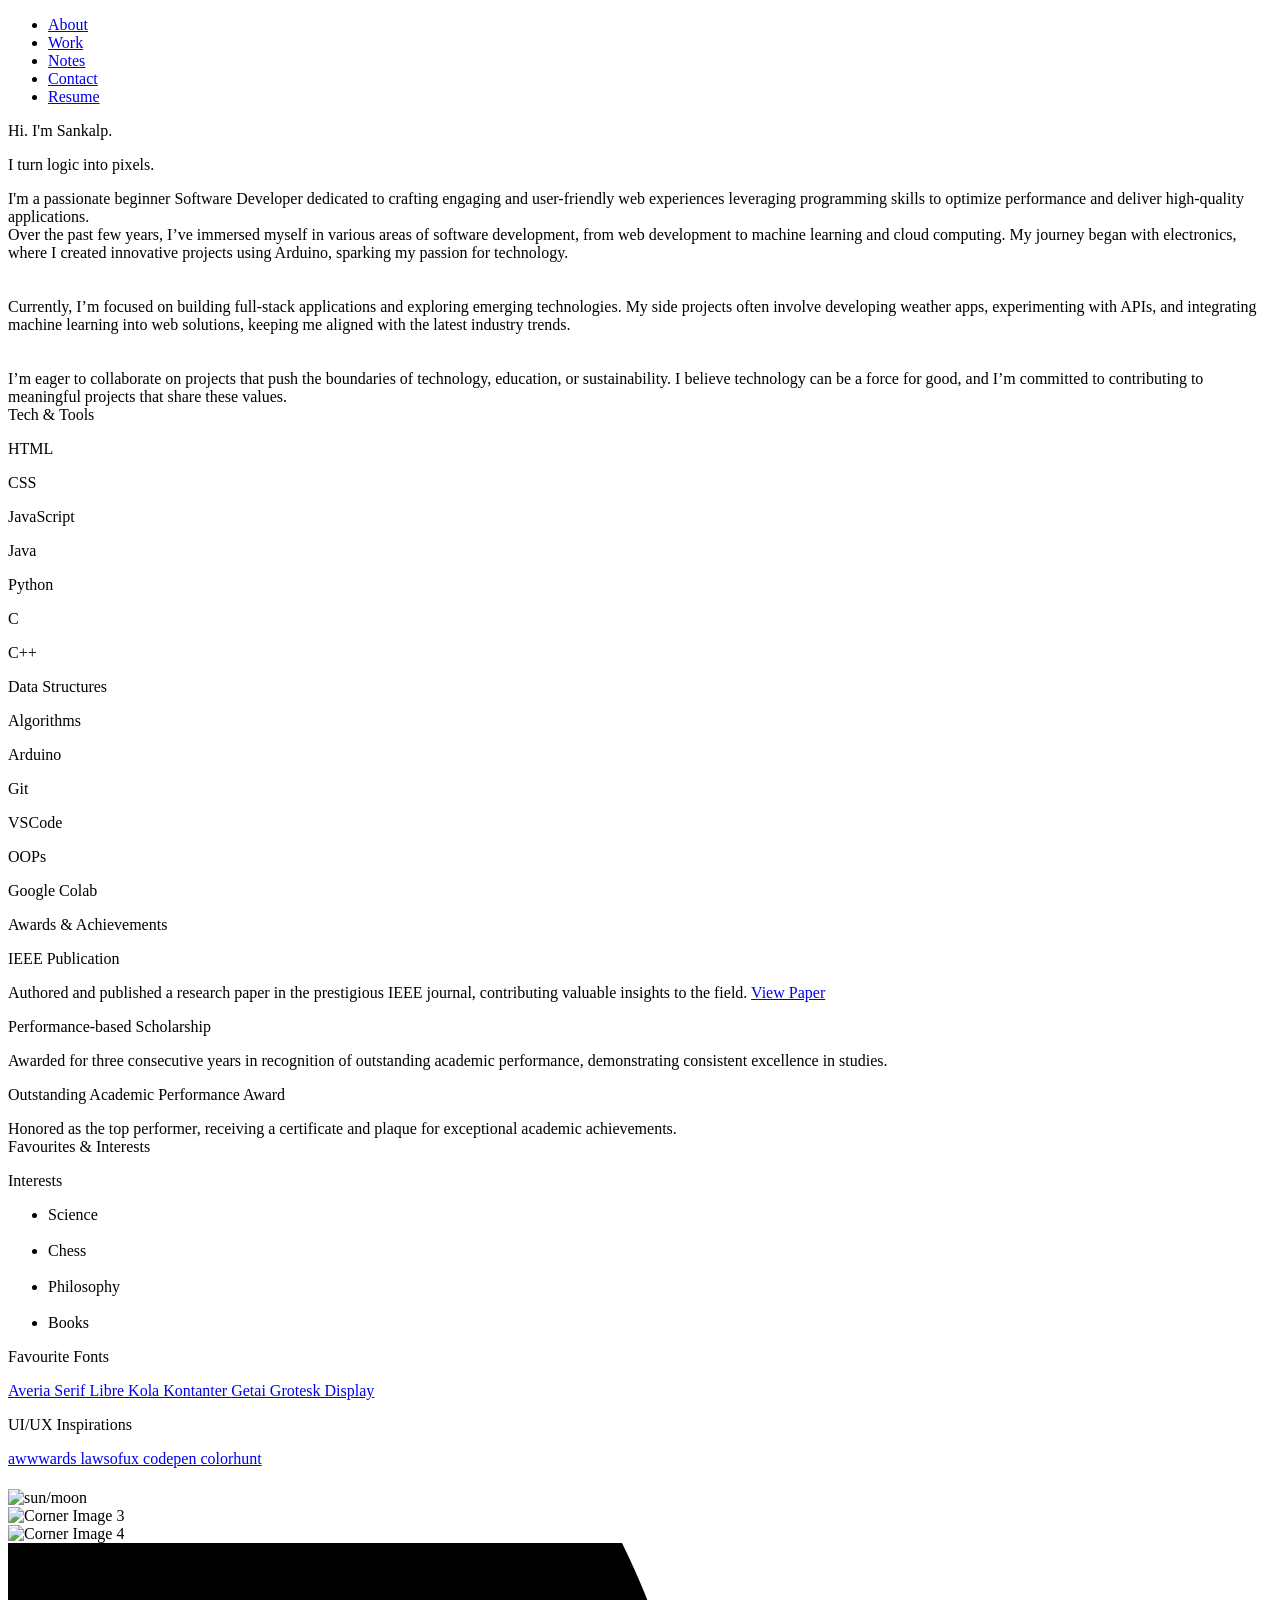
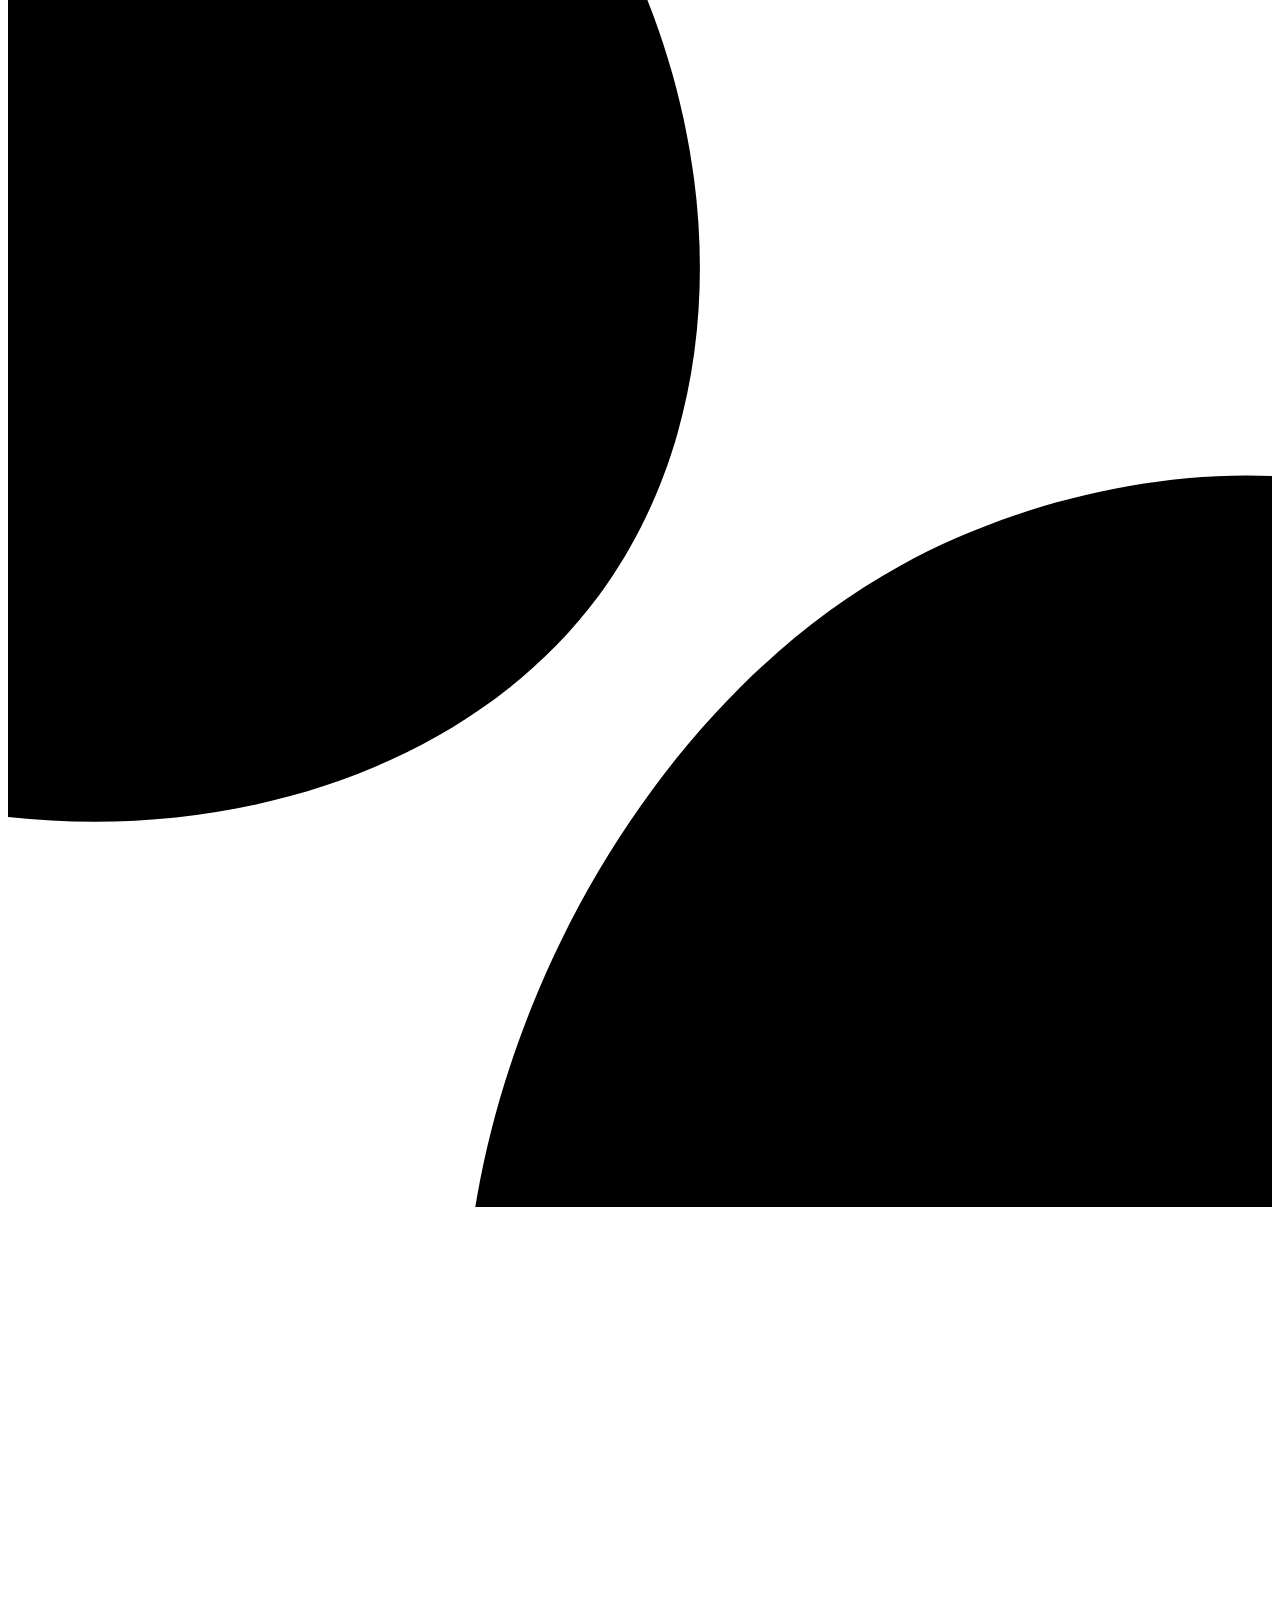
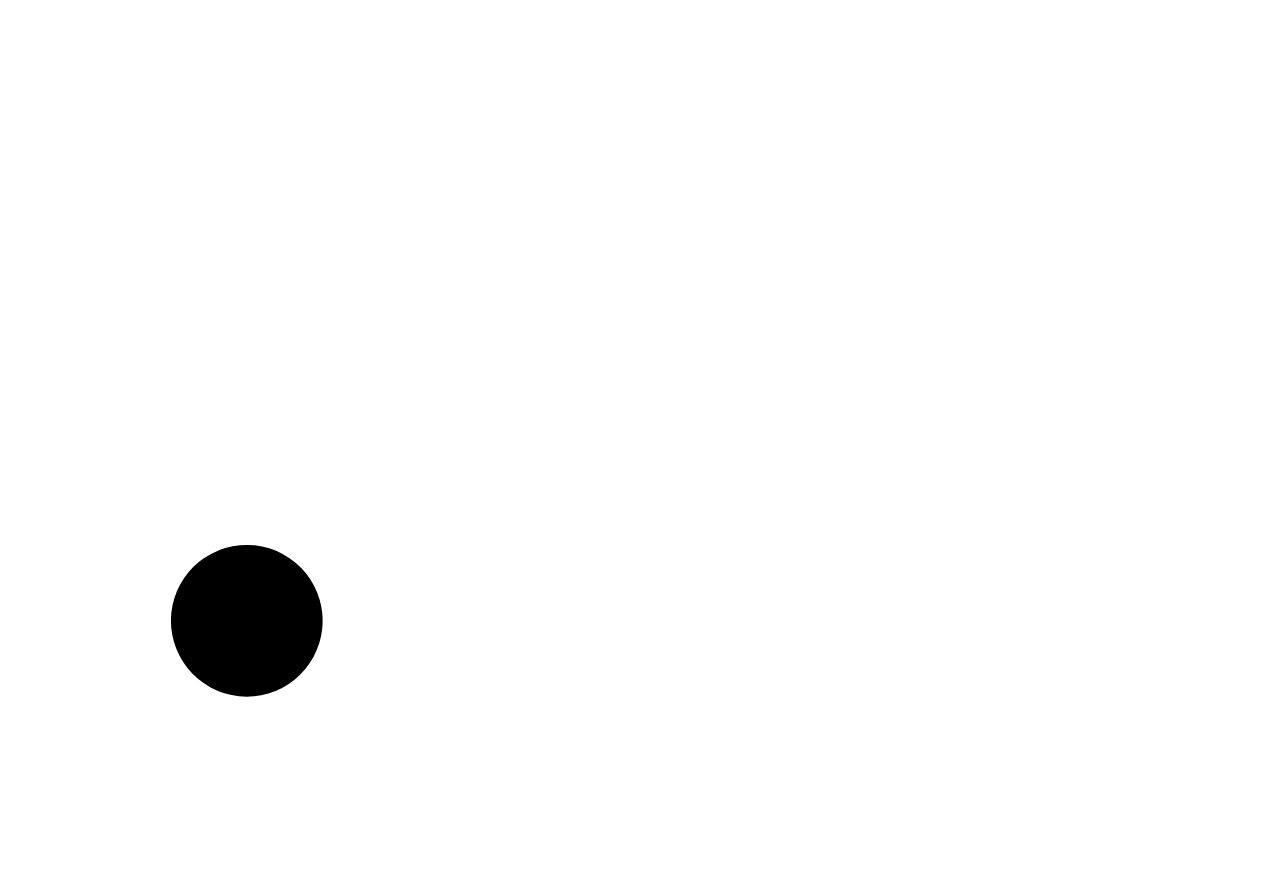
==== index.html @ 28d3c21e "updated tech stack" ====
<!DOCTYPE html>
<html lang="en">
  <head>
    <meta charset="UTF-8" />
    <meta name="viewport" content="width=device-width, initial-scale=1.0" />
    <title>Sankalp Singh &#8226; Portfolio</title>
    <link rel="stylesheet" href="styles/main-style.css" />
    <link rel="stylesheet" href="styles/horizontal-clock.css" />
    <link rel="stylesheet" href="styles/main-background-style.css" />

    <link rel="icon" type="image/x-icon" href="favicon.ico" />
  </head>

  <body>
    <!--main nav bar-->
    <header>
      <nav class="navbar">
        <ul>
          <li><a href="index.html">About</a></li>
          <li><a href="otherContents/work.html">Work</a></li>
          <li><a href="otherContents/notes.html">Notes</a></li>
          <li><a href="otherContents/contact.html">Contact</a></li>
          <li><a href="images/Sankalp_Singh_Resume_2024.pdf" download="Sankalp_Singh_Resume_2024">Resume</a></li>
        </ul>
      </nav>
    </header>

    <!-- moving color blobs -->
    <!-- <div class="blob-cont">
      <div class="yellow blob"></div>
      <div class="red blob"></div>
      <div class="green blob"></div>
    </div> -->

    <!--main content-->
    <!-- div with glass effects -->
    <div class="my-name">
      <p>Hi. I'm Sankalp.</p>
      <p>I turn logic into pixels.</p>
    </div>

    <div class="container-div glass">
      <div class="content-div-1">
        I'm a passionate beginner Software Developer dedicated to crafting engaging and user-friendly web experiences leveraging programming skills to
        optimize performance and deliver high-quality applications.
      </div>

      <div class="content-div-2">
        Over the past few years, I’ve immersed myself in various areas of software development, from web development to machine learning and cloud
        computing. My journey began with electronics, where I created innovative projects using Arduino, sparking my passion for technology.
        <br /><br /><br />
        Currently, I’m focused on building full-stack applications and exploring emerging technologies. My side projects often involve developing
        weather apps, experimenting with APIs, and integrating machine learning into web solutions, keeping me aligned with the latest industry
        trends.
        <br /><br /><br />
        I’m eager to collaborate on projects that push the boundaries of technology, education, or sustainability. I believe technology can be a force
        for good, and I’m committed to contributing to meaningful projects that share these values.
      </div>
    </div>

    <div class="content-div-3">
      <!-- the span tag doesn't come with any default styling -->
      <span class="content-heading">Tech & Tools</span>
      <div class="content-flex-3">
        <p>HTML</p>
        <p>CSS</p>
        <p>JavaScript</p>
        <p>Java</p>
        <p>Python</p>
        <p>C</p>
        <p>C++</p>
        <p>Data Structures</p>
        <p>Algorithms</p>
        <p>Arduino</p>
        <p>Git</p>
        <p>VSCode</p>
        <p>OOPs</p>
        <p>Google Colab</p>
      </div>
    </div>

    <div class="content-div-5">
      <span class="content-heading">Awards & Achievements</span>
      <div class="content-div-sub-5">
        <div class="content-card-5">
          <p class="content-heading-5">IEEE Publication</p>
          Authored and published a research paper in the prestigious IEEE journal, contributing valuable insights to the field.
          <a href="https://ieeexplore.ieee.org/document/10547758" target="_blank" class="link-buttons"> View Paper </a>
        </div>
        <div class="content-card-5">
          <p class="content-heading-5">Performance-based Scholarship</p>
          Awarded for three consecutive years in recognition of outstanding academic performance, demonstrating consistent excellence in studies.
        </div>
        <div class="content-card-5">
          <p class="content-heading-5">Outstanding Academic Performance Award</p>
          Honored as the top performer, receiving a certificate and plaque for exceptional academic achievements.
        </div>
      </div>
    </div>

    <div class="content-div-4">
      <span class="content-heading">Favourites & Interests</span>
      <div class="content-div-sub-5">
        <div class="content-card-5">
          <p class="content-heading-5">Interests</p>
          <ul>
            <li>Science</li>
            <br />
            <li>Chess</li>
            <br />
            <li>Philosophy</li>
            <br />
            <li>Books</li>
          </ul>
        </div>
        <div class="content-card-5">
          <p class="content-heading-5">Favourite Fonts</p>
          <a href="https://fonts.google.com/specimen/Averia+Serif+Libre?query=Averia+Serif+Libre" target="_blank" class="link-buttons">
            Averia Serif Libre
          </a>
          <a href="https://www.fontshare.com/fonts/kola" target="_blank" class="link-buttons"> Kola </a>
          <a href="https://www.fontfabric.com/fonts/kontanter/" target="_blank" class="link-buttons"> Kontanter </a>
          <a href="https://uncut.wtf/display/getai-grotesk-display/" target="_blank" class="link-buttons"> Getai Grotesk Display </a>
        </div>
        <div class="content-card-5">
          <p class="content-heading-5">UI/UX Inspirations</p>
          <a href="https://www.awwwards.com/" target="_blank" class="link-buttons"> awwwards </a>
          <a href="https://lawsofux.com/" target="_blank" class="link-buttons"> lawsofux </a>
          <a href="https://codepen.io/" target="_blank" class="link-buttons"> codepen </a>
          <a href="https://colorhunt.co/" target="_blank" class="link-buttons"> colorhunt </a>
        </div>
      </div>
    </div>

    <h1 class="hover-me glass"></h1>

    <!--Horizontal clock-->
    <div class="time-slider-container">
      <div class="time-slider">
        <div class="slider-indicator">
          <div class="mode-icon">
            <img src="images/solar-eclipse.svg" alt="sun/moon" />
          </div>
        </div>
        <div class="hour-markings">
          <span class="major nighttime"></span>

          <span class="nighttime"></span>
          <span class="nighttime"></span>
          <span class="nighttime"></span>
          <span class="nighttime"></span>
          <span class="nighttime"></span>
          <span class="daytime"></span>
          <span class="daytime"></span>
          <span class="daytime"></span>
          <span class="daytime"></span>
          <span class="daytime"></span>
          <span class="daytime"></span>
          <span class="daytime"></span>
          <span class="daytime"></span>
          <span class="daytime"></span>
          <span class="daytime"></span>
          <span class="daytime"></span>
          <span class="daytime"></span>
          <span class="nighttime"></span>
          <span class="nighttime"></span>
          <span class="nighttime"></span>
          <span class="nighttime"></span>
          <span class="nighttime"></span>
          <span class="nighttime"></span>

          <span class="major nighttime"></span>
        </div>
      </div>
    </div>

    <!-- rotating material you effects -->
    <div class="corner-image bottom-left">
      <img class="material-you-img" src="images/Monetp-y.png" alt="Corner Image 3" />
    </div>
    <div class="corner-image bottom-right">
      <img class="material-you-img" src="images/Monetp-t.png" alt="Corner Image 4" />
    </div>

    <!-- Single file SVG animation used as CSS backgroud-->
    <div class="blob-cont">
      <svg preserveAspectRatio="xMidYMid slice" viewBox="10 10 80 80">
        <defs>
          <style>
            @keyframes rotate {
              0% {
                transform: rotate(0deg);
              }
              100% {
                transform: rotate(360deg);
              }
            }
            .out-top {
              animation: rotate 20s linear infinite;
              transform-origin: 13px 25px;
              fill: var(--svg-color-out-top);
            }
            .in-top {
              animation: rotate 10s linear infinite;
              transform-origin: 13px 25px;
              fill: var(--svg-color-in-top);
            }
            .out-bottom {
              animation: rotate 25s linear infinite;
              transform-origin: 84px 93px;
              fill: var(--svg-color-out-bottom);
            }
            .in-bottom {
              animation: rotate 15s linear infinite;
              transform-origin: 84px 93px;
              fill: var(--svg-color-in-bottom);
            }
          </style>
        </defs>
        <path class="out-top" d="M37-5C25.1-14.7,5.7-19.1-9.2-10-28.5,1.8-32.7,31.1-19.8,49c15.5,21.5,52.6,22,67.2,2.3C59.4,35,53.7,8.5,37-5Z" />
        <path class="in-top" d="M20.6,4.1C11.6,1.5-1.9,2.5-8,11.2-16.3,23.1-8.2,45.6,7.4,50S42.1,38.9,41,24.5C40.2,14.1,29.4,6.6,20.6,4.1Z" />
        <path
          class="out-bottom"
          d="M105.9,48.6c-12.4-8.2-29.3-4.8-39.4.8-23.4,12.8-37.7,51.9-19.1,74.1s63.9,15.3,76-5.6c7.6-13.3,1.8-31.1-2.3-43.8C117.6,63.3,114.7,54.3,105.9,48.6Z"
        />
        <path
          class="in-bottom"
          d="M102,67.1c-9.6-6.1-22-3.1-29.5,2-15.4,10.7-19.6,37.5-7.6,47.8s35.9,3.9,44.5-12.5C115.5,92.6,113.9,74.6,102,67.1Z"
        />
      </svg>
    </div>

    <!-- Loader Wrapper -->
    <div id="loader">
      <!-- SVG animation -->
      <svg
        version="1.1"
        id="L3"
        xmlns="http://www.w3.org/2000/svg"
        xmlns:xlink="http://www.w3.org/1999/xlink"
        x="0px"
        y="0px"
        viewBox="0 0 100 100"
        enable-background="new 0 0 0 0"
        xml:space="preserve"
      >
        <circle fill="none" stroke="var(--loader-color-1)" stroke-width="4" cx="50" cy="50" r="44" style="opacity: 0.5" />
        <circle fill="var(--loader-color-2)" stroke="var(--loader-color-1)" stroke-width="3" cx="8" cy="54" r="6">
          <animateTransform attributeName="transform" dur="2s" type="rotate" from="0 50 48" to="360 50 52" repeatCount="indefinite" />
        </circle>
      </svg>
    </div>

    <!--to add a grainy effect-->
    <!-- <svg>
      <filter id="noiseFilter">
        <feTurbulence
          type="fractalNoise"
          baseFrequency="0.6"
          stitchTiles="stitch"
        />
        <feColorMatrix
          in="colorNoise"
          type="matrix"
          values="1 0 0 0 0 0 1 0 0 0 0 0 1 0 0 0 0 0 1 0"
        />
        <feComposite operator="in" in2="SourceGraphic" result="monoNoise" />
        <feBlend in="SourceGraphic" in2="monoNoise" mode="screen" />
      </filter>
    </svg> -->

    <!--needs to be outside any div to function properly on all of them-->
    <div class="cursor"></div>

    <script src="scripts/main-script.js"></script>
    <script src="scripts/horizontal-clock.js"></script>
    <script src="scripts/cursor-hover.js"></script>
  </body>
</html>
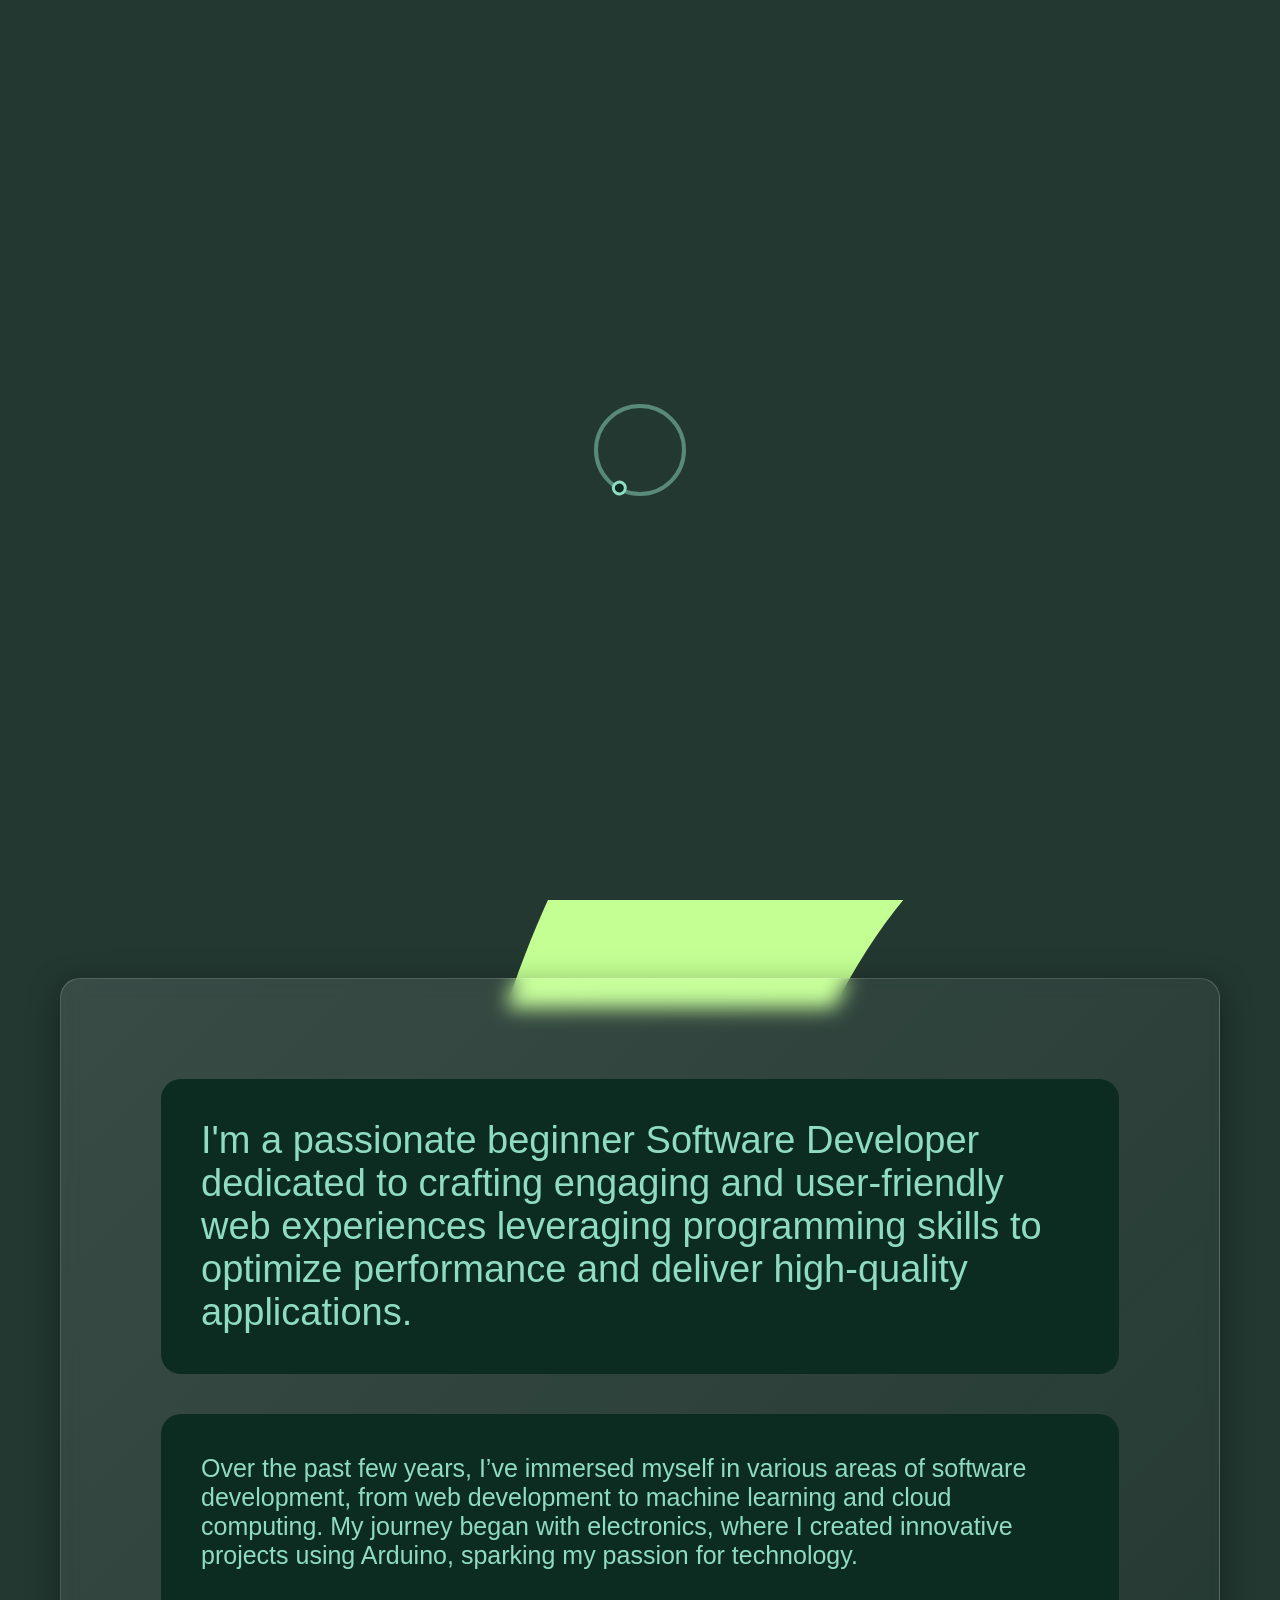
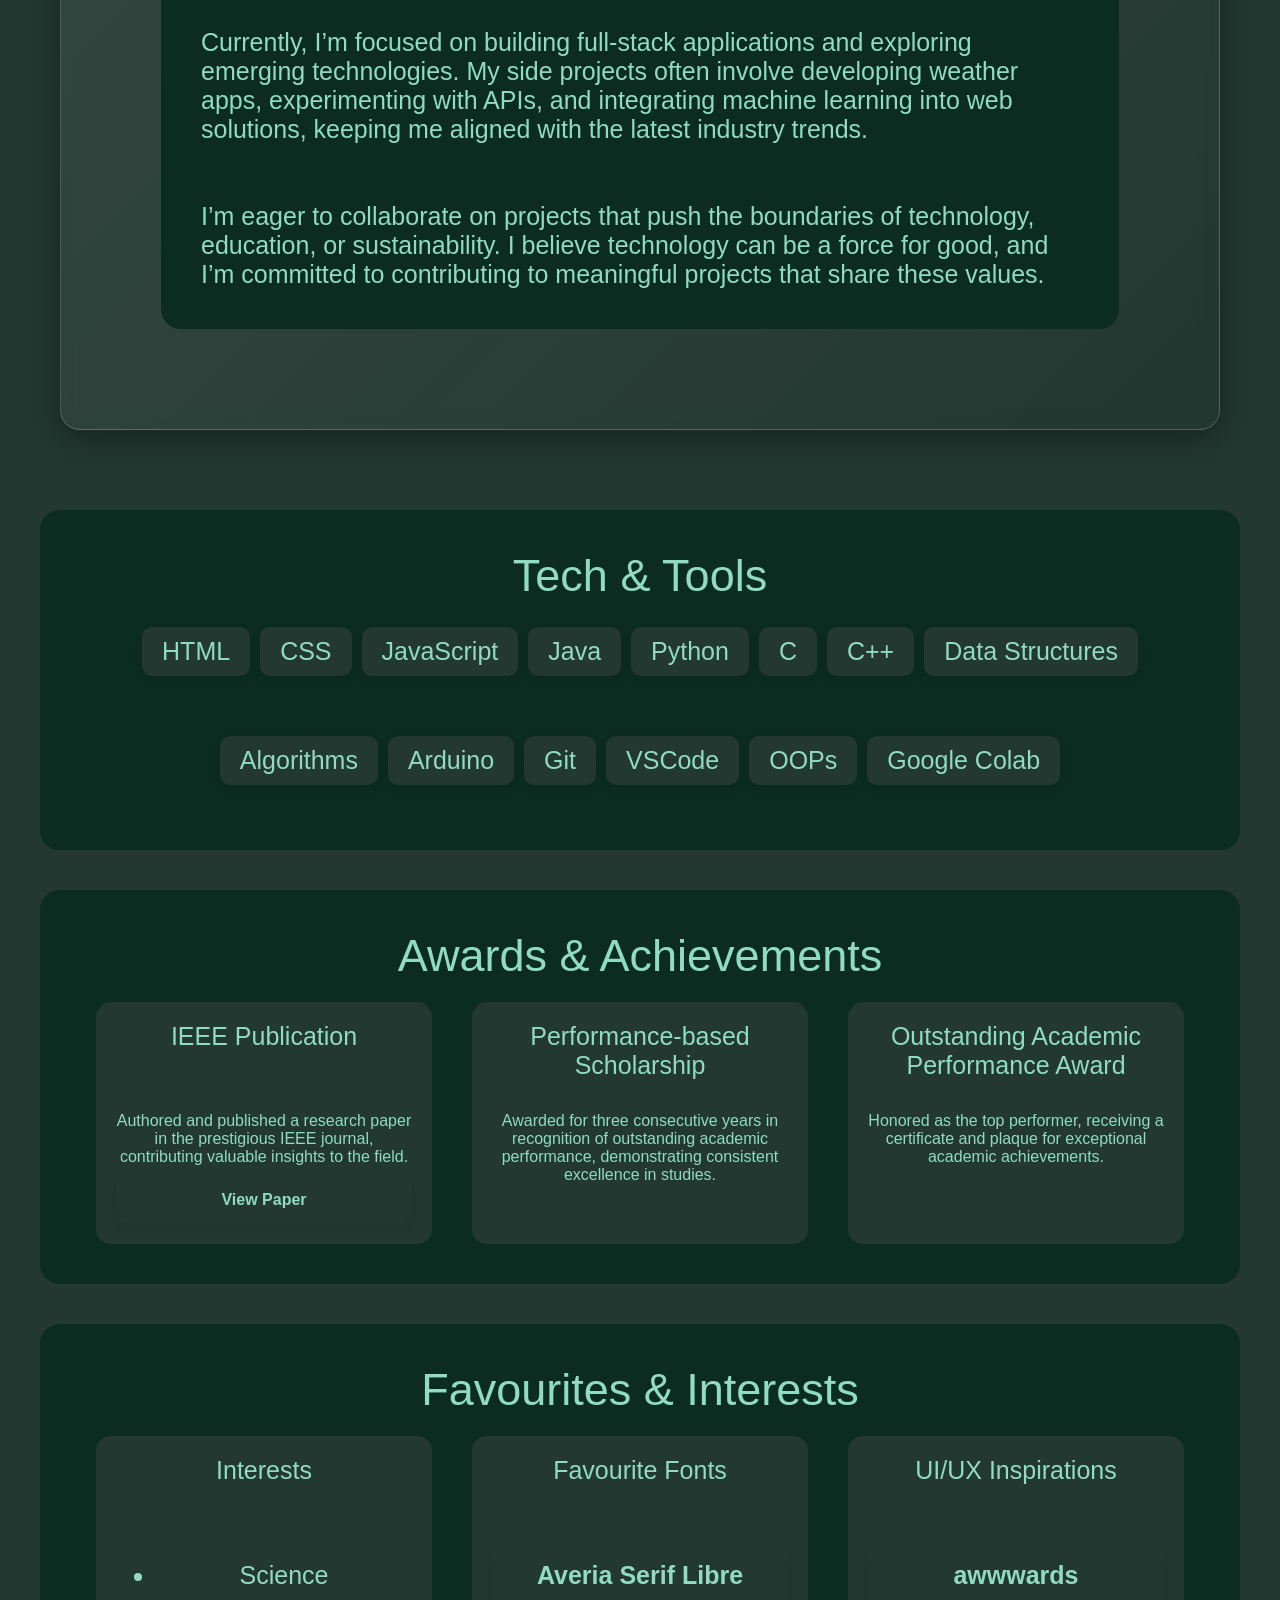
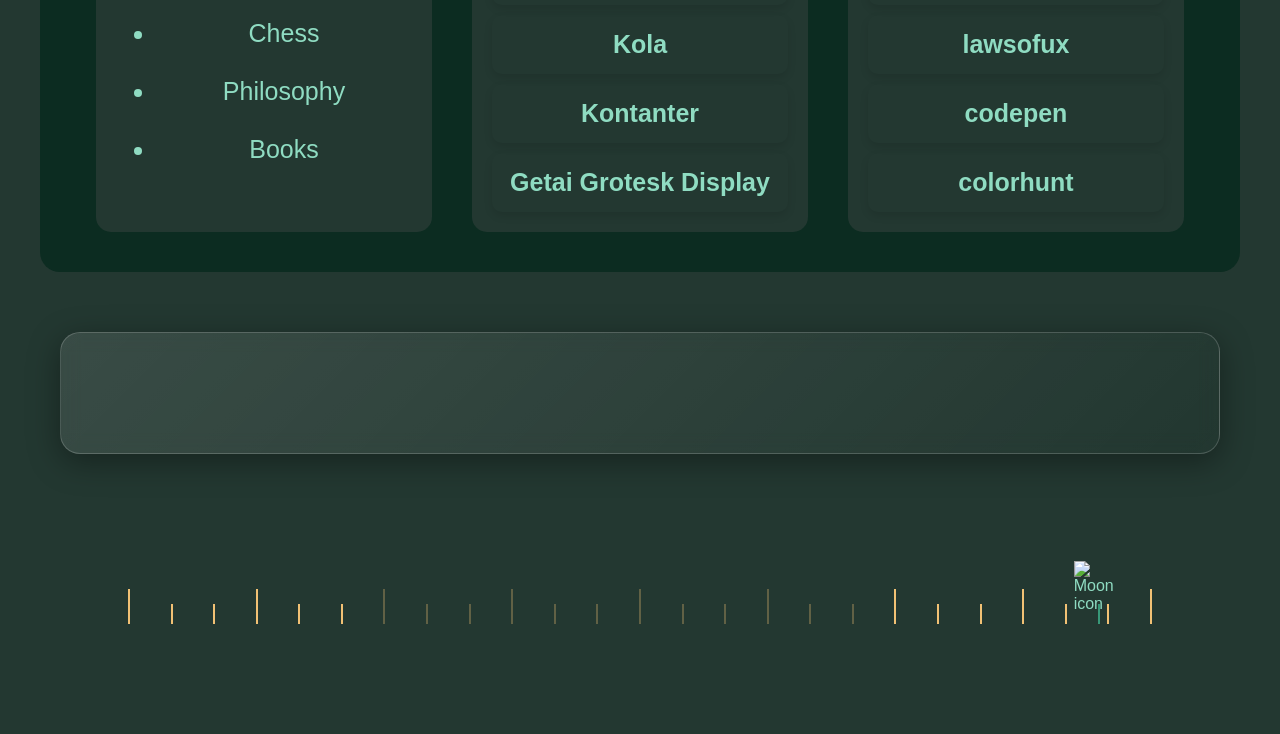
==== commit b2a072c5: "added responsiveness for mobile devices" ====
--- a/index.html
+++ b/index.html
@@ -9,265 +9,269 @@
     <link rel="stylesheet" href="styles/main-background-style.css" />
 
     <link rel="icon" type="image/x-icon" href="favicon.ico" />
+
+    <meta name="viewport" content="width=device-width, initial-scale=1.0" />
   </head>
 
   <body>
-    <!--main nav bar-->
-    <header>
-      <nav class="navbar">
-        <ul>
-          <li><a href="index.html">About</a></li>
-          <li><a href="otherContents/work.html">Work</a></li>
-          <li><a href="otherContents/notes.html">Notes</a></li>
-          <li><a href="otherContents/contact.html">Contact</a></li>
-          <li><a href="images/Sankalp_Singh_Resume_2024.pdf" download="Sankalp_Singh_Resume_2024">Resume</a></li>
-        </ul>
-      </nav>
-    </header>
-
-    <!-- moving color blobs -->
-    <!-- <div class="blob-cont">
-      <div class="yellow blob"></div>
-      <div class="red blob"></div>
-      <div class="green blob"></div>
-    </div> -->
-
-    <!--main content-->
-    <!-- div with glass effects -->
-    <div class="my-name">
-      <p>Hi. I'm Sankalp.</p>
-      <p>I turn logic into pixels.</p>
+    <div class="container">
+      <!--main nav bar-->
+      <header>
+        <nav class="navbar">
+          <ul>
+            <li><a href="index.html">About</a></li>
+            <li><a href="otherContents/work.html">Work</a></li>
+            <li><a href="otherContents/notes.html">Notes</a></li>
+            <li><a href="otherContents/contact.html">Contact</a></li>
+            <li><a href="images/Sankalp_Singh_Resume_2024.pdf" download="Sankalp_Singh_Resume_2024">Resume</a></li>
+          </ul>
+        </nav>
+      </header>
+
+      <!-- moving color blobs -->
+      <!-- <div class="blob-cont">
+            <div class="yellow blob"></div>
+            <div class="red blob"></div>
+            <div class="green blob"></div>
+          </div> -->
+
+      <!--main content-->
+      <!-- div with glass effects -->
+      <div class="my-name">
+        <p>Hi. I'm Sankalp.</p>
+        <p>I turn logic into pixels.</p>
+      </div>
+
+      <div class="container-div glass">
+        <div class="content-div-1">
+          I'm a passionate beginner Software Developer dedicated to crafting engaging and user-friendly web experiences leveraging programming skills
+          to optimize performance and deliver high-quality applications.
+        </div>
+
+        <div class="content-div-2">
+          Over the past few years, I’ve immersed myself in various areas of software development, from web development to machine learning and cloud
+          computing. My journey began with electronics, where I created innovative projects using Arduino, sparking my passion for technology.
+          <br /><br /><br />
+          Currently, I’m focused on building full-stack applications and exploring emerging technologies. My side projects often involve developing
+          weather apps, experimenting with APIs, and integrating machine learning into web solutions, keeping me aligned with the latest industry
+          trends.
+          <br /><br /><br />
+          I’m eager to collaborate on projects that push the boundaries of technology, education, or sustainability. I believe technology can be a
+          force for good, and I’m committed to contributing to meaningful projects that share these values.
+        </div>
+      </div>
+
+      <div class="content-div-3">
+        <!-- the span tag doesn't come with any default styling -->
+        <span class="content-heading">Tech & Tools</span>
+        <div class="content-flex-3">
+          <p>HTML</p>
+          <p>CSS</p>
+          <p>JavaScript</p>
+          <p>Java</p>
+          <p>Python</p>
+          <p>C</p>
+          <p>C++</p>
+          <p>Data Structures</p>
+          <p>Algorithms</p>
+          <p>Arduino</p>
+          <p>Git</p>
+          <p>VSCode</p>
+          <p>OOPs</p>
+          <p>Google Colab</p>
+        </div>
+      </div>
+
+      <div class="content-div-5">
+        <span class="content-heading">Awards & Achievements</span>
+        <div class="content-div-sub-5">
+          <div class="content-card-5">
+            <p class="content-heading-5">IEEE Publication</p>
+            Authored and published a research paper in the prestigious IEEE journal, contributing valuable insights to the field.
+            <a href="https://ieeexplore.ieee.org/document/10547758" target="_blank" class="link-buttons"> View Paper </a>
+          </div>
+          <div class="content-card-5">
+            <p class="content-heading-5">Performance-based Scholarship</p>
+            Awarded for three consecutive years in recognition of outstanding academic performance, demonstrating consistent excellence in studies.
+          </div>
+          <div class="content-card-5">
+            <p class="content-heading-5">Outstanding Academic Performance Award</p>
+            Honored as the top performer, receiving a certificate and plaque for exceptional academic achievements.
+          </div>
+        </div>
+      </div>
+
+      <div class="content-div-4">
+        <span class="content-heading">Favourites & Interests</span>
+        <div class="content-div-sub-5">
+          <div class="content-card-5">
+            <p class="content-heading-5">Interests</p>
+            <ul>
+              <li>Science</li>
+              <br />
+              <li>Chess</li>
+              <br />
+              <li>Philosophy</li>
+              <br />
+              <li>Books</li>
+            </ul>
+          </div>
+          <div class="content-card-5">
+            <p class="content-heading-5">Favourite Fonts</p>
+            <a href="https://fonts.google.com/specimen/Averia+Serif+Libre?query=Averia+Serif+Libre" target="_blank" class="link-buttons">
+              Averia Serif Libre
+            </a>
+            <a href="https://www.fontshare.com/fonts/kola" target="_blank" class="link-buttons"> Kola </a>
+            <a href="https://www.fontfabric.com/fonts/kontanter/" target="_blank" class="link-buttons"> Kontanter </a>
+            <a href="https://uncut.wtf/display/getai-grotesk-display/" target="_blank" class="link-buttons"> Getai Grotesk Display </a>
+          </div>
+          <div class="content-card-5">
+            <p class="content-heading-5">UI/UX Inspirations</p>
+            <a href="https://www.awwwards.com/" target="_blank" class="link-buttons"> awwwards </a>
+            <a href="https://lawsofux.com/" target="_blank" class="link-buttons"> lawsofux </a>
+            <a href="https://codepen.io/" target="_blank" class="link-buttons"> codepen </a>
+            <a href="https://colorhunt.co/" target="_blank" class="link-buttons"> colorhunt </a>
+          </div>
+        </div>
+      </div>
+
+      <h1 class="hover-me glass"></h1>
+
+      <!--Horizontal clock-->
+      <div class="time-slider-container">
+        <div class="time-slider">
+          <div class="slider-indicator">
+            <div class="mode-icon">
+              <img src="images/solar-eclipse.svg" alt="sun/moon" />
+            </div>
+          </div>
+          <div class="hour-markings">
+            <span class="major nighttime"></span>
+
+            <span class="nighttime"></span>
+            <span class="nighttime"></span>
+            <span class="nighttime"></span>
+            <span class="nighttime"></span>
+            <span class="nighttime"></span>
+            <span class="daytime"></span>
+            <span class="daytime"></span>
+            <span class="daytime"></span>
+            <span class="daytime"></span>
+            <span class="daytime"></span>
+            <span class="daytime"></span>
+            <span class="daytime"></span>
+            <span class="daytime"></span>
+            <span class="daytime"></span>
+            <span class="daytime"></span>
+            <span class="daytime"></span>
+            <span class="daytime"></span>
+            <span class="nighttime"></span>
+            <span class="nighttime"></span>
+            <span class="nighttime"></span>
+            <span class="nighttime"></span>
+            <span class="nighttime"></span>
+            <span class="nighttime"></span>
+
+            <span class="major nighttime"></span>
+          </div>
+        </div>
+      </div>
+
+      <!-- rotating material you effects -->
+      <div class="corner-image bottom-left">
+        <img class="material-you-img" src="images/Monetp-y.png" alt="Corner Image 3" />
+      </div>
+      <div class="corner-image bottom-right">
+        <img class="material-you-img" src="images/Monetp-t.png" alt="Corner Image 4" />
+      </div>
+
+      <!-- Single file SVG animation used as CSS backgroud-->
+      <div class="blob-cont">
+        <svg preserveAspectRatio="xMidYMid slice" viewBox="10 10 80 80">
+          <defs>
+            <style>
+              @keyframes rotate {
+                0% {
+                  transform: rotate(0deg);
+                }
+                100% {
+                  transform: rotate(360deg);
+                }
+              }
+              .out-top {
+                animation: rotate 20s linear infinite;
+                transform-origin: 13px 25px;
+                fill: var(--svg-color-out-top);
+              }
+              .in-top {
+                animation: rotate 10s linear infinite;
+                transform-origin: 13px 25px;
+                fill: var(--svg-color-in-top);
+              }
+              .out-bottom {
+                animation: rotate 25s linear infinite;
+                transform-origin: 84px 93px;
+                fill: var(--svg-color-out-bottom);
+              }
+              .in-bottom {
+                animation: rotate 15s linear infinite;
+                transform-origin: 84px 93px;
+                fill: var(--svg-color-in-bottom);
+              }
+            </style>
+          </defs>
+          <path class="out-top" d="M37-5C25.1-14.7,5.7-19.1-9.2-10-28.5,1.8-32.7,31.1-19.8,49c15.5,21.5,52.6,22,67.2,2.3C59.4,35,53.7,8.5,37-5Z" />
+          <path class="in-top" d="M20.6,4.1C11.6,1.5-1.9,2.5-8,11.2-16.3,23.1-8.2,45.6,7.4,50S42.1,38.9,41,24.5C40.2,14.1,29.4,6.6,20.6,4.1Z" />
+          <path
+            class="out-bottom"
+            d="M105.9,48.6c-12.4-8.2-29.3-4.8-39.4.8-23.4,12.8-37.7,51.9-19.1,74.1s63.9,15.3,76-5.6c7.6-13.3,1.8-31.1-2.3-43.8C117.6,63.3,114.7,54.3,105.9,48.6Z"
+          />
+          <path
+            class="in-bottom"
+            d="M102,67.1c-9.6-6.1-22-3.1-29.5,2-15.4,10.7-19.6,37.5-7.6,47.8s35.9,3.9,44.5-12.5C115.5,92.6,113.9,74.6,102,67.1Z"
+          />
+        </svg>
+      </div>
+
+      <!-- Loader Wrapper -->
+      <div id="loader">
+        <!-- SVG animation -->
+        <svg
+          version="1.1"
+          id="L3"
+          xmlns="http://www.w3.org/2000/svg"
+          xmlns:xlink="http://www.w3.org/1999/xlink"
+          x="0px"
+          y="0px"
+          viewBox="0 0 100 100"
+          enable-background="new 0 0 0 0"
+          xml:space="preserve"
+        >
+          <circle fill="none" stroke="var(--loader-color-1)" stroke-width="4" cx="50" cy="50" r="44" style="opacity: 0.5" />
+          <circle fill="var(--loader-color-2)" stroke="var(--loader-color-1)" stroke-width="3" cx="8" cy="54" r="6">
+            <animateTransform attributeName="transform" dur="2s" type="rotate" from="0 50 48" to="360 50 52" repeatCount="indefinite" />
+          </circle>
+        </svg>
+      </div>
+
+      <!--to add a grainy effect-->
+      <!-- <svg>
+            <filter id="noiseFilter">
+              <feTurbulence
+                type="fractalNoise"
+                baseFrequency="0.6"
+                stitchTiles="stitch"
+              />
+              <feColorMatrix
+                in="colorNoise"
+                type="matrix"
+                values="1 0 0 0 0 0 1 0 0 0 0 0 1 0 0 0 0 0 1 0"
+              />
+              <feComposite operator="in" in2="SourceGraphic" result="monoNoise" />
+              <feBlend in="SourceGraphic" in2="monoNoise" mode="screen" />
+            </filter>
+          </svg> -->
     </div>
-
-    <div class="container-div glass">
-      <div class="content-div-1">
-        I'm a passionate beginner Software Developer dedicated to crafting engaging and user-friendly web experiences leveraging programming skills to
-        optimize performance and deliver high-quality applications.
-      </div>
-
-      <div class="content-div-2">
-        Over the past few years, I’ve immersed myself in various areas of software development, from web development to machine learning and cloud
-        computing. My journey began with electronics, where I created innovative projects using Arduino, sparking my passion for technology.
-        <br /><br /><br />
-        Currently, I’m focused on building full-stack applications and exploring emerging technologies. My side projects often involve developing
-        weather apps, experimenting with APIs, and integrating machine learning into web solutions, keeping me aligned with the latest industry
-        trends.
-        <br /><br /><br />
-        I’m eager to collaborate on projects that push the boundaries of technology, education, or sustainability. I believe technology can be a force
-        for good, and I’m committed to contributing to meaningful projects that share these values.
-      </div>
-    </div>
-
-    <div class="content-div-3">
-      <!-- the span tag doesn't come with any default styling -->
-      <span class="content-heading">Tech & Tools</span>
-      <div class="content-flex-3">
-        <p>HTML</p>
-        <p>CSS</p>
-        <p>JavaScript</p>
-        <p>Java</p>
-        <p>Python</p>
-        <p>C</p>
-        <p>C++</p>
-        <p>Data Structures</p>
-        <p>Algorithms</p>
-        <p>Arduino</p>
-        <p>Git</p>
-        <p>VSCode</p>
-        <p>OOPs</p>
-        <p>Google Colab</p>
-      </div>
-    </div>
-
-    <div class="content-div-5">
-      <span class="content-heading">Awards & Achievements</span>
-      <div class="content-div-sub-5">
-        <div class="content-card-5">
-          <p class="content-heading-5">IEEE Publication</p>
-          Authored and published a research paper in the prestigious IEEE journal, contributing valuable insights to the field.
-          <a href="https://ieeexplore.ieee.org/document/10547758" target="_blank" class="link-buttons"> View Paper </a>
-        </div>
-        <div class="content-card-5">
-          <p class="content-heading-5">Performance-based Scholarship</p>
-          Awarded for three consecutive years in recognition of outstanding academic performance, demonstrating consistent excellence in studies.
-        </div>
-        <div class="content-card-5">
-          <p class="content-heading-5">Outstanding Academic Performance Award</p>
-          Honored as the top performer, receiving a certificate and plaque for exceptional academic achievements.
-        </div>
-      </div>
-    </div>
-
-    <div class="content-div-4">
-      <span class="content-heading">Favourites & Interests</span>
-      <div class="content-div-sub-5">
-        <div class="content-card-5">
-          <p class="content-heading-5">Interests</p>
-          <ul>
-            <li>Science</li>
-            <br />
-            <li>Chess</li>
-            <br />
-            <li>Philosophy</li>
-            <br />
-            <li>Books</li>
-          </ul>
-        </div>
-        <div class="content-card-5">
-          <p class="content-heading-5">Favourite Fonts</p>
-          <a href="https://fonts.google.com/specimen/Averia+Serif+Libre?query=Averia+Serif+Libre" target="_blank" class="link-buttons">
-            Averia Serif Libre
-          </a>
-          <a href="https://www.fontshare.com/fonts/kola" target="_blank" class="link-buttons"> Kola </a>
-          <a href="https://www.fontfabric.com/fonts/kontanter/" target="_blank" class="link-buttons"> Kontanter </a>
-          <a href="https://uncut.wtf/display/getai-grotesk-display/" target="_blank" class="link-buttons"> Getai Grotesk Display </a>
-        </div>
-        <div class="content-card-5">
-          <p class="content-heading-5">UI/UX Inspirations</p>
-          <a href="https://www.awwwards.com/" target="_blank" class="link-buttons"> awwwards </a>
-          <a href="https://lawsofux.com/" target="_blank" class="link-buttons"> lawsofux </a>
-          <a href="https://codepen.io/" target="_blank" class="link-buttons"> codepen </a>
-          <a href="https://colorhunt.co/" target="_blank" class="link-buttons"> colorhunt </a>
-        </div>
-      </div>
-    </div>
-
-    <h1 class="hover-me glass"></h1>
-
-    <!--Horizontal clock-->
-    <div class="time-slider-container">
-      <div class="time-slider">
-        <div class="slider-indicator">
-          <div class="mode-icon">
-            <img src="images/solar-eclipse.svg" alt="sun/moon" />
-          </div>
-        </div>
-        <div class="hour-markings">
-          <span class="major nighttime"></span>
-
-          <span class="nighttime"></span>
-          <span class="nighttime"></span>
-          <span class="nighttime"></span>
-          <span class="nighttime"></span>
-          <span class="nighttime"></span>
-          <span class="daytime"></span>
-          <span class="daytime"></span>
-          <span class="daytime"></span>
-          <span class="daytime"></span>
-          <span class="daytime"></span>
-          <span class="daytime"></span>
-          <span class="daytime"></span>
-          <span class="daytime"></span>
-          <span class="daytime"></span>
-          <span class="daytime"></span>
-          <span class="daytime"></span>
-          <span class="daytime"></span>
-          <span class="nighttime"></span>
-          <span class="nighttime"></span>
-          <span class="nighttime"></span>
-          <span class="nighttime"></span>
-          <span class="nighttime"></span>
-          <span class="nighttime"></span>
-
-          <span class="major nighttime"></span>
-        </div>
-      </div>
-    </div>
-
-    <!-- rotating material you effects -->
-    <div class="corner-image bottom-left">
-      <img class="material-you-img" src="images/Monetp-y.png" alt="Corner Image 3" />
-    </div>
-    <div class="corner-image bottom-right">
-      <img class="material-you-img" src="images/Monetp-t.png" alt="Corner Image 4" />
-    </div>
-
-    <!-- Single file SVG animation used as CSS backgroud-->
-    <div class="blob-cont">
-      <svg preserveAspectRatio="xMidYMid slice" viewBox="10 10 80 80">
-        <defs>
-          <style>
-            @keyframes rotate {
-              0% {
-                transform: rotate(0deg);
-              }
-              100% {
-                transform: rotate(360deg);
-              }
-            }
-            .out-top {
-              animation: rotate 20s linear infinite;
-              transform-origin: 13px 25px;
-              fill: var(--svg-color-out-top);
-            }
-            .in-top {
-              animation: rotate 10s linear infinite;
-              transform-origin: 13px 25px;
-              fill: var(--svg-color-in-top);
-            }
-            .out-bottom {
-              animation: rotate 25s linear infinite;
-              transform-origin: 84px 93px;
-              fill: var(--svg-color-out-bottom);
-            }
-            .in-bottom {
-              animation: rotate 15s linear infinite;
-              transform-origin: 84px 93px;
-              fill: var(--svg-color-in-bottom);
-            }
-          </style>
-        </defs>
-        <path class="out-top" d="M37-5C25.1-14.7,5.7-19.1-9.2-10-28.5,1.8-32.7,31.1-19.8,49c15.5,21.5,52.6,22,67.2,2.3C59.4,35,53.7,8.5,37-5Z" />
-        <path class="in-top" d="M20.6,4.1C11.6,1.5-1.9,2.5-8,11.2-16.3,23.1-8.2,45.6,7.4,50S42.1,38.9,41,24.5C40.2,14.1,29.4,6.6,20.6,4.1Z" />
-        <path
-          class="out-bottom"
-          d="M105.9,48.6c-12.4-8.2-29.3-4.8-39.4.8-23.4,12.8-37.7,51.9-19.1,74.1s63.9,15.3,76-5.6c7.6-13.3,1.8-31.1-2.3-43.8C117.6,63.3,114.7,54.3,105.9,48.6Z"
-        />
-        <path
-          class="in-bottom"
-          d="M102,67.1c-9.6-6.1-22-3.1-29.5,2-15.4,10.7-19.6,37.5-7.6,47.8s35.9,3.9,44.5-12.5C115.5,92.6,113.9,74.6,102,67.1Z"
-        />
-      </svg>
-    </div>
-
-    <!-- Loader Wrapper -->
-    <div id="loader">
-      <!-- SVG animation -->
-      <svg
-        version="1.1"
-        id="L3"
-        xmlns="http://www.w3.org/2000/svg"
-        xmlns:xlink="http://www.w3.org/1999/xlink"
-        x="0px"
-        y="0px"
-        viewBox="0 0 100 100"
-        enable-background="new 0 0 0 0"
-        xml:space="preserve"
-      >
-        <circle fill="none" stroke="var(--loader-color-1)" stroke-width="4" cx="50" cy="50" r="44" style="opacity: 0.5" />
-        <circle fill="var(--loader-color-2)" stroke="var(--loader-color-1)" stroke-width="3" cx="8" cy="54" r="6">
-          <animateTransform attributeName="transform" dur="2s" type="rotate" from="0 50 48" to="360 50 52" repeatCount="indefinite" />
-        </circle>
-      </svg>
-    </div>
-
-    <!--to add a grainy effect-->
-    <!-- <svg>
-      <filter id="noiseFilter">
-        <feTurbulence
-          type="fractalNoise"
-          baseFrequency="0.6"
-          stitchTiles="stitch"
-        />
-        <feColorMatrix
-          in="colorNoise"
-          type="matrix"
-          values="1 0 0 0 0 0 1 0 0 0 0 0 1 0 0 0 0 0 1 0"
-        />
-        <feComposite operator="in" in2="SourceGraphic" result="monoNoise" />
-        <feBlend in="SourceGraphic" in2="monoNoise" mode="screen" />
-      </filter>
-    </svg> -->
 
     <!--needs to be outside any div to function properly on all of them-->
     <div class="cursor"></div>
--- a/styles/main-style.css
+++ b/styles/main-style.css
@@ -0,0 +1,504 @@
+/*Main site style*/
+/* light and dark mode implementation */
+
+:root {
+  --bg-color: #ede7de;
+  --text-color: #025a4e;
+
+  --blob-yellow: #73bba3;
+  --blob-green: #b4e380;
+  --blob-red: #88d66c;
+  /* --clock-bars-color-1: #f1c174;
+  --clock-bars-color-2: #389878; */
+  --clock-bars-color-1: rgba(56, 152, 120, 1);
+  --clock-bars-color-2: rgba(56, 152, 120, 0.3);
+  --clock-indicator-color: rgba(241, 193, 116, 1);
+
+  --cursor-hover-bg: #e9e92b;
+
+  --svg-color-out-top: #40a578;
+  --svg-color-in-top: #ede7de;
+  --svg-color-out-bottom: #c3ff93;
+  --svg-color-in-bottom: #ede7de;
+
+  --content-div-color: #e9e0d3;
+
+  --loader-color-1: #025a4e;
+  --loader-color-2: #e9e0d3;
+}
+
+body.dark-mode {
+  --bg-color: #233831;
+  --text-color: #8fdcc2;
+
+  --blob-yellow: #059212;
+  --blob-green: #365e32;
+  --blob-red: #0a6847;
+  /* --clock-bars-color-1: #f1c174;
+  --clock-bars-color-2: #389878; */
+  --clock-bars-color-1: rgba(241, 193, 116, 0.3);
+  --clock-bars-color-2: rgba(241, 193, 116, 1);
+  --clock-indicator-color: rgba(56, 152, 120, 1);
+
+  --cursor-hover-bg: #8fdcc2;
+
+  --svg-color-out-top: #40a578;
+  --svg-color-in-top: #233831;
+  --svg-color-out-bottom: #c3ff93;
+  --svg-color-in-bottom: #233831;
+
+  --content-div-color: #0c2c21;
+
+  --loader-color-1: #8fdcc2;
+  --loader-color-2: #0c2c21;
+}
+
+/* @font-face {                                                       */
+/*  font-family: "GetaiGroteskDisplay";    Choose a name for the font */
+/*  src: url("../fonts/GetaiGrotesk/DTGetaiGroteskDisplay-Black.otf") */
+/*      format("opentype"),                                           */
+/*    url("../fonts/GetaiGrotesk/DTGetaiGroteskDisplay-Black.ttf")    */
+/*      format("truetype"); Adjust the path to your font file         */
+/*  font-weight: normal; Optional: Set the font weight                */
+/*  font-style: normal; Optional: Set the font style                  */
+/* }                                                                  */
+
+/* @font-face {
+  font-family: "Kola";
+  src: url("../fonts/Kola_Complete/Fonts/OTF/Kola-Regular.otf") format("opentype");
+  font-weight: normal;
+  font-style: normal;
+} */
+
+@font-face {
+  font-family: "AveriaSerifLibre";
+  src: url("../fonts/Averia_Serif_Libre/AveriaSerifLibre-Regular.ttf") format("truetype");
+  font-weight: normal;
+  font-style: normal;
+}
+
+@font-face {
+  font-family: "Kola";
+  src: url("../fonts/Kola_Complete/Fonts/WEB/fonts/Kola-Regular.woff2") format("woff2"),
+    url("../fonts/Kola_Complete/Fonts/WEB/fonts/Kola-Regular.woff") format("woff");
+  font-weight: normal; /* or bold */
+  font-style: normal; /* or italic */
+}
+
+body {
+  font-family: "AveriaSerifLibre", Arial, sans-serif;
+  /* font-family: Arial, sans-serif; */
+  margin: 0;
+  background-color: var(--bg-color);
+  color: var(--text-color);
+  overflow-x: hidden;
+  position: relative;
+}
+
+::selection {
+  background-color: #ffcc00; /* The background color for the text highlight */
+  color: #000000; /* The text color when highlighted */
+}
+
+/* to add a  grainy effect */
+/* body::before {
+  content: "";
+  position: absolute;
+  top: 0;
+  left: 0;
+  width: 100%;
+  height: 100%;
+  z-index: -2;
+  background: #8c8c8c;
+  opacity: 0.4;
+  filter: url(#noiseFilter);
+} */
+
+/* main nav bar */
+header {
+  position: sticky;
+  top: 20px;
+  width: 100%;
+  z-index: 11;
+  display: flex;
+  justify-content: center;
+}
+
+.navbar {
+  background: transparent;
+  padding: 10px 20px;
+  transition: all 0.9s ease;
+  max-width: 920px; /* Set a max-width for better control */
+  width: 100%; /* Ensure it takes the full width within the max-width limit */
+  box-sizing: border-box; /* Include padding and border in the element's total width and height */
+  margin: 0 auto; /* specifically for mobile view, @media queries */
+}
+
+.navbar ul {
+  list-style: none;
+  padding: 0;
+  margin: 0;
+  display: flex;
+  justify-content: space-around;
+  width: 100%; /* Ensure the ul takes the full width */
+}
+
+.navbar li {
+  margin: 0 10px;
+  align-items: center;
+}
+
+.navbar a {
+  text-decoration: none;
+  color: var(--text-color);
+  font-weight: bold;
+  /* padding: 8px 20px; /* Add padding for spacing */
+  border-radius: 15px; /* Rounded corners */
+  transition: box-shadow 0.3s ease; /* Smooth transition for box-shadow */
+
+  font-size: clamp(12px, 2vw, 16px); /* Shrinks as screen gets smaller */
+  padding: 8px clamp(10px, 2vw, 20px); /* Shrinks horizontal padding too */
+}
+
+.navbar.scrolled {
+  backdrop-filter: blur(10px);
+  /* background: rgba(255, 255, 255, 0.2); Adjust opacity to your liking */
+  padding: 15px 20px;
+  box-shadow: 0 2px 10px rgba(0, 0, 0, 0.1);
+  border-radius: 15px;
+  max-width: 920px; /* Keep it consistent with the navbar max-width */
+  width: 100%; /* Ensure it takes the full width within the max-width limit */
+}
+
+.navbar ul li.current-page a {
+  backdrop-filter: blur(10px);
+  background: linear-gradient(135deg, rgba(255, 255, 255, 0.1), rgba(255, 255, 255, 0));
+  box-shadow: 0 2px 10px rgba(0, 0, 0, 0.1), 0 0 0 3px rgba(0, 0, 0, 0.1); /* Initial state */
+  transition: background 0.6s ease, box-shadow 0.6s ease; /* Smooth transition for background and box-shadow */
+}
+
+/* main content */
+.my-name {
+  font-family: "Kola", sans-serif;
+  font-size: 90px;
+  display: flex;
+  justify-content: center; /* Centers content horizontally */
+  align-items: center; /* Centers content vertically */
+  height: 100vh; /* Sets the height of the container to the full viewport height */
+  text-align: center; /* Ensures the text is centered within the block-level elements */
+  flex-direction: column; /* Stacks the paragraphs vertically */
+}
+
+.my-name p {
+  margin: 0; /* Removes default margin */
+  padding: 0; /* Removes default padding */
+}
+
+.my-name p + p {
+  margin-top: 10px; /* Adjust this value to control the space between the two paragraphs */
+}
+
+.container-div {
+  position: relative;
+  top: -20px;
+  margin: 60px;
+  padding: 60px;
+  border-radius: 20px;
+  border: 1px solid rgba(255, 255, 255, 0.18);
+  box-shadow: 0 8px 32px 0 rgba(0, 0, 0, 0.37);
+  z-index: 10;
+}
+
+.content-div-1,
+.content-div-2 {
+  position: relative;
+  font-size: 38px;
+  margin: 40px;
+  padding: 40px;
+  background-color: var(--content-div-color);
+  border-radius: 20px;
+  /* border: 1px solid rgba(255, 255, 255, 0.18);
+  box-shadow: 0 8px 32px 0 rgba(0, 0, 0, 0.37); */
+  z-index: 10;
+  overflow: hidden; /* Hide overflow */
+  text-overflow: ellipsis; /* Show "..." for overflowed text */
+}
+
+.content-div-2,
+.content-div-3,
+.content-div-4 {
+  font-size: 25px;
+}
+.content-div-3,
+.content-div-4,
+.content-div-5 {
+  position: relative;
+  margin: 40px;
+  padding: 40px;
+  background-color: var(--content-div-color);
+  border-radius: 20px;
+  /* border: 1px solid rgba(255, 255, 255, 0.18);
+  box-shadow: 0 8px 32px 0 rgba(0, 0, 0, 0.37); */
+  z-index: 10;
+  text-align: center;
+  overflow: hidden; /* Hide overflow */
+  text-overflow: ellipsis; /* Show "..." for overflowed text */
+}
+
+.content-heading {
+  font-size: 45px;
+  font-family: "Kola", sans-serif;
+}
+
+.content-flex-3 {
+  display: flex;
+  flex-wrap: wrap; /* Allows the items to wrap to the next line */
+  justify-content: center; /* Centers the items horizontally */
+  gap: 10px; /* Adds space between the items */
+}
+
+.content-flex-3 p {
+  padding: 10px 20px;
+  border-radius: 10px;
+  box-shadow: 0 4px 8px rgba(0, 0, 0, 0.1);
+  transition: background-color 0.3s ease, box-shadow 0.3s ease;
+  background-color: var(--bg-color);
+}
+
+/* Child cards styling */
+.content-div-sub-5 {
+  display: flex;
+  /* flex-wrap: wrap; */
+  justify-content: center;
+  gap: 20px; /* Increase gap for more space between cards */
+}
+
+.content-card-5 {
+  background-color: var(--bg-color);
+  border-radius: 15px;
+  padding: 20px;
+  margin: 20px 10px 0 10px;
+  width: 30%; /* Adjust based on your layout preference */
+  /* box-shadow: 0 4px 15px rgba(0, 0, 0, 0.2); */
+  transition: transform 0.3s ease, box-shadow 0.3s ease;
+  box-sizing: border-box;
+  overflow: hidden; /* Hide overflow */
+  text-overflow: ellipsis; /* Show "..." for overflowed text */
+}
+
+.content-heading-5 {
+  font-size: 25px;
+  height: 80px;
+  padding-top: 0;
+  margin-top: 0;
+  margin-bottom: 10px;
+  overflow: hidden; /* Hide overflow */
+  text-overflow: ellipsis; /* Show "..." for overflowed text */
+}
+
+.link-buttons {
+  display: block; /* Makes the link behave like a button */
+  padding: 15px 15px;
+  margin-top: 10px;
+  border-radius: 10px;
+  box-shadow: 0 4px 8px rgba(0, 0, 0, 0.1);
+  color: var(--text-color); /* Adjust to your desired text color */
+  text-decoration: none; /* Removes underline from link */
+  font-weight: bold;
+  transition: background-color 0.3s ease, box-shadow 0.3s ease;
+  box-sizing: border-box;
+  overflow: hidden; /* Hide overflow */
+  text-overflow: ellipsis; /* Show "..." for overflowed text */
+}
+
+.link-buttons:hover,
+.link-buttons:focus {
+  background-color: var(--content-div-color); /* Adjust hover background color */
+  box-shadow: 0 6px 12px rgba(0, 0, 0, 0.15); /* Slightly larger shadow on hover */
+  text-decoration: underline;
+}
+
+/* div with glass effects */
+.glass {
+  position: relative;
+  margin: 60px;
+  padding: 60px;
+  background: linear-gradient(135deg, rgba(255, 255, 255, 0.1), rgba(255, 255, 255, 0));
+  backdrop-filter: blur(10px);
+  -webkit-backdrop-filter: blur(10px); /*The same as backdrop-filter, but with a prefix for compatibility with WebKit browsers like Safari.*/
+  border-radius: 20px;
+  border: 1px solid rgba(255, 255, 255, 0.18);
+  box-shadow: 0 8px 32px 0 rgba(0, 0, 0, 0.37);
+  z-index: 10;
+}
+
+/* cursor hover effect - circle following the pointer */
+/* cursor hover effect on horizontal clock implemented separately in css, js named after it */
+.cursor {
+  position: fixed;
+  width: 50px;
+  height: 50px;
+  border-radius: 50%;
+  background: var(--cursor-hover-bg);
+  transition: 0.1s;
+  transform: translate(-50%, -50%);
+  pointer-events: none;
+  mix-blend-mode: difference;
+  z-index: 1000;
+}
+
+/* cursor hover effect - enlarge */
+/* add hover-me to any other div where we to make cursor bigger when hovered over */
+.cursor-hover {
+  transform: scale(4.5);
+}
+
+/* svg loading animation */
+#loader {
+  display: flex;
+  justify-content: center;
+  align-items: center;
+  width: 100vw;
+  height: 100vh;
+  background-color: var(--bg-color); /* Background color during loading */
+  position: fixed;
+  top: 0;
+  left: 0;
+  z-index: 1000;
+}
+
+/*
+ * Centering an element using absolute positioning and transform
+ * --------------------------------------------------------------
+ * 1. Set position: absolute; on the element
+ * 2. Set top: 50%; and left: 50%; to move the top-left corner to the center
+ * 3. At this point, the element isn't centered; its //top-left corner// is at the center of the container.
+ * 4. Use transform: translate(-50%, -50%); to adjust the element's position:
+ *    - Moves the element left by 50% of its own width
+ *    - Moves the element up by 50% of its own height
+ * 
+ * This technique:
+ * - Centers the element precisely within its container
+ * - Works regardless of the element's or container's dimensions
+ * - Is responsive and flexible for various screen sizes
+ * - Can be easily modified for off-center positioning if needed
+ */
+
+#loader svg {
+  max-width: 100px; /* Adjust size as needed */
+  max-height: 100px;
+  position: absolute;
+  top: 50%;
+  left: 50%;
+  transform: translate(-50%, -50%);
+}
+
+/* for mobile view */
+@media (max-width: 768px) {
+  .my-name {
+    font-size: 48px;
+    padding: 20px;
+    height: auto;
+  }
+
+  .container-div,
+  .glass {
+    margin: 20px;
+    padding: 20px;
+  }
+
+  .content-div-1,
+  .content-div-2,
+  .content-div-3,
+  .content-div-4,
+  .content-div-5 {
+    margin: 20px;
+    padding: 20px;
+    font-size: 18px;
+  }
+
+  .content-heading {
+    font-size: 32px;
+    text-align: center;
+  }
+
+  .content-div-sub-5 {
+    flex-direction: column;
+    align-items: center;
+  }
+
+  .content-card-5 {
+    width: 90%;
+    margin: 10px 0;
+    padding: 20px;
+  }
+
+  .content-heading-5 {
+    font-size: 22px;
+    height: auto;
+  }
+
+  .link-buttons {
+    padding: 10px;
+    font-size: 16px;
+    font-size: 18px; /* slightly larger for better tap */
+  }
+
+  .content-flex-3 {
+    flex-direction: column;
+    gap: 15px;
+  }
+
+  .content-flex-3 p {
+    font-size: 16px;
+  }
+}
+
+@media screen and (max-width: 768px) {
+  .navbar {
+    padding: 0px 0px;
+    max-width: 80%;
+  }
+
+  .navbar.scrolled {
+    padding: 0px 0px;
+    max-width: 80%;
+  }
+
+  .navbar ul {
+    flex-direction: row;
+    flex-wrap: nowrap;
+    justify-content: center;
+    overflow-x: auto;
+    -webkit-overflow-scrolling: touch;
+    padding: calc(2vw) calc(2vw);
+    padding-bottom: 10px;
+
+    scroll-snap-type: x mandatory;
+  }
+
+  .navbar li {
+    margin: 0 calc(1.5vw);
+    flex-shrink: 1;
+    min-width: 0; /* Let it go as small as needed */
+
+    scroll-snap-align: center;
+  }
+
+  .navbar a {
+    font-size: calc(2.5vw); /* Shrinks with viewport */
+    padding: calc(1.5vw) calc(2vw); /* Shrinks padding too */
+  }
+
+  .navbar ul li.current-page a {
+    font-size: calc(2.5vw);
+    padding: calc(0.5vw) min(3vw, 16px);
+    white-space: nowrap;
+  }
+}
+
+.cursor {
+  display: none !important;
+}
+
+/* mobile view css ends */
--- a/styles/horizontal-clock.css
+++ b/styles/horizontal-clock.css
@@ -0,0 +1,171 @@
+/*css for horizontal clock*/
+
+.time-slider-container {
+  position: static;
+  bottom: 20px;
+  width: 100%;
+  padding: 10px 0;
+  z-index: 10;
+  margin-top: 100px;
+  margin-bottom: 100px;
+}
+
+.time-slider {
+  position: relative;
+  width: 80%;
+  /* max-width: 600px; */
+  margin: 0 auto;
+  height: 60px;
+}
+
+.hour-markings {
+  display: flex;
+  justify-content: space-between;
+  width: 100%;
+  height: 100%;
+  align-items: flex-end;
+  position: relative;
+}
+
+/* .hour-markings::before {
+  content: "";
+  position: absolute;
+  bottom: 0;
+  left: 0;
+  right: 0;
+  height: 2px;
+  background-color: #ffffff;
+} */
+
+.hour-markings span {
+  width: 2px;
+  height: 20px;
+  position: relative;
+  z-index: 1;
+  transition: transform 0.3s ease; /* Smooth transition */
+  transform-origin: bottom center; /* Expand upwards */
+}
+
+/* check if this is still necessary cause js logic is already handling this */
+.hour-markings span:hover,
+.hour-markings .major:hover {
+  transform: scaleY(1.5); /* Increase size upwards on hover */
+}
+
+.hour-markings span:nth-child(3n + 1) {
+  height: 35px; /* higher bars */
+}
+
+.hour-markings .major {
+  height: 25px;
+  width: 2px;
+  /* I dont think font size and color is needed cause there's no longer a text inside it */
+  font-size: 12px;
+  color: #000000;
+  display: flex;
+  align-items: flex-end;
+  justify-content: center;
+  transition: transform 0.3s ease; /* Smooth transition */
+  transform-origin: bottom center; /* Expand upwards */
+}
+
+.hour-markings span.daytime {
+  background-color: var(--clock-bars-color-1);
+}
+
+.hour-markings span.nighttime {
+  background-color: var(--clock-bars-color-2);
+}
+
+.slider-indicator {
+  position: absolute;
+  bottom: 0;
+  left: 0;
+  width: 20px; /* Width of the indicator. Update this value in JS if changed here */
+  height: 40px;
+  cursor: pointer;
+  transition: left 0.3s ease;
+}
+
+.slider-indicator::before {
+  content: "";
+  position: absolute;
+  top: 0;
+  left: 50%;
+  transform: translateX(-50%);
+  width: 20px; /* Update this value if .slider-indicator width changes */
+  height: 20px; /* Adjust if necessary */
+  /* background-color: #fff;
+  border: 2px solid #333;
+  border-radius: 50%; */
+}
+
+.slider-indicator::after {
+  content: "";
+  position: absolute;
+  top: 20px; /* Adjust if needed to align with the new height of .slider-indicator */
+  left: 50%;
+  transform: translateX(-50%);
+  width: 2px; /* Typically remains constant, adjust if the design changes */
+  height: 20px; /* Update if height of .slider-indicator changes, height is 40px in .slider-indicator but 20px here, that shouldn't interfere with the js logic but still confirm it */
+  background-color: var(--clock-indicator-color);
+}
+
+.mode-icon {
+  position: absolute;
+  top: 2px; /* Center vertically within the circle */
+  left: 50%; /* Center horizontally within the circle */
+  transform: translate(-50%, -50%);
+  width: 50px; /* Update this if the size needs to change relative to .slider-indicator */
+  height: 50px; /* Update if necessary */
+  background-size: contain;
+  background-repeat: no-repeat;
+  background-position: center;
+}
+
+/* for mobile view */
+
+/* Mobile responsiveness for the horizontal clock */
+@media (max-width: 600px) {
+  .time-slider-container {
+    padding: 5px 0;
+    margin-top: 40px;
+    margin-bottom: 60px;
+  }
+
+  .time-slider {
+    width: 95%;
+    height: 50px;
+  }
+
+  .hour-markings span {
+    height: 12px;
+  }
+
+  .hour-markings span:nth-child(3n + 1) {
+    height: 25px;
+  }
+
+  .hour-markings .major {
+    height: 18px;
+  }
+
+  .slider-indicator {
+    width: 14px;
+    height: 30px;
+  }
+
+  .slider-indicator::before {
+    width: 14px;
+    height: 14px;
+  }
+
+  .slider-indicator::after {
+    height: 10px;
+  }
+
+  .mode-icon {
+    width: 30px;
+    height: 30px;
+  }
+}
--- a/styles/main-background-style.css
+++ b/styles/main-background-style.css
@@ -0,0 +1,187 @@
+/* Adjustments for the main background animation */
+.blob-cont {
+  position: absolute;
+  top: 0; /* Align with the top of the page */
+  left: 0;
+  width: 100%; /* Full width of the viewport */
+  height: 112vh; /* Adjust height to occupy top to upper-middle */
+  overflow: hidden; /* Hide overflow */
+  border: 0;
+  z-index: -2;
+}
+
+svg {
+  position: absolute;
+  top: 0;
+  left: 0;
+  width: 100%;
+  height: 100%;
+  /* filter: blur(90px); */
+}
+
+/* moving color blobs */
+/* .blob {
+  border-radius: 50%; /* to make blobs round
+  filter: blur(10px);
+  position: absolute; /* Allow them to be placed within .blob-cont
+}
+/* here yellow1 and below red1, green1 are not colors they are just names for the animation so that @keyframes can identify them
+.yellow {
+  background-color: var(--blob-yellow);
+  top: 0; /* Adjust top position
+  left: 0; /* Adjust left position
+  height: 600px;
+  width: 600px;
+  animation: yellow1 8s infinite ease;
+}
+.green {
+  background-color: var(--blob-green);
+  top: 20%; /* Adjust top position
+  right: 10%; /* Adjust right position
+  height: 500px;
+  width: 550px;
+  animation: green1 8s infinite ease;
+}
+.red {
+  background-color: var(--blob-red);
+  bottom: 10%; /* Adjust bottom position
+  left: 50%; /* Adjust left position
+  height: 550px;
+  width: 500px;
+  animation: red1 8s infinite linear;
+}
+@keyframes yellow1 {
+  0% {
+    transform: translateX(-50%) translateY(-10%);
+    top: 0px;
+    right: 0px;
+  }
+  50% {
+    transform: translateX(50%) translateY(10%);
+    top: 0px;
+    right: 90px;
+  }
+  100% {
+    transform: translateX(-50%) translateY(-10%);
+    top: 0px;
+    right: 0px;
+  }
+}
+@keyframes green1 {
+  0% {
+    top: 80px;
+    right: -20px;
+    transform: scale(1.2);
+  }
+  30% {
+    top: 300px;
+    right: -20px;
+    transform: scale(1);
+  }
+  60% {
+    top: 200px;
+    right: 100px;
+    transform: scale(1);
+  }
+  100% {
+    top: 80px;
+    right: -20px;
+    transform: scale(1.2);
+  }
+}
+@keyframes red1 {
+  0% {
+    top: 250px;
+    right: 0px;
+    transform: scale(1);
+  }
+  30% {
+    top: 150px;
+    right: 150px;
+    transform: scale(1.4);
+  }
+  60% {
+    top: 250px;
+    right: 100px;
+    transform: scale(1);
+  }
+  100% {
+    top: 250px;
+    right: 0px;
+    transform: scale(1);
+  }
+} */
+
+/* rotating material you effects */
+.material-you-img {
+  width: 0;
+  height: 0;
+  opacity: 0;
+  transform: scale(0.1); /* Optional: scale down initially */
+  transition: opacity 1.2s ease-out, transform 1.2s ease-out; /* Smooth transition */
+}
+
+.corner-image {
+  position: fixed;
+  bottom: 0px;
+  width: 300px;
+  height: 300px;
+  overflow: hidden;
+  z-index: -1;
+  pointer-events: none;
+}
+
+.corner-image .material-you-img.scrolled {
+  width: 100%;
+  height: 100%;
+  object-fit: contain;
+  opacity: 0.45;
+  transform: scale(1); /* Scale to full size */
+}
+
+.bottom-left {
+  left: -150px;
+  bottom: -150px;
+  animation: rotate 20s infinite linear;
+}
+
+.bottom-right {
+  bottom: -150px;
+  right: -150px;
+  animation: rotate 25s infinite linear;
+}
+
+@keyframes rotate {
+  from {
+    transform: rotate(0deg);
+  }
+  to {
+    transform: rotate(360deg);
+  }
+}
+
+/* for mobile view */
+@media (max-width: 600px) {
+  .blob-cont {
+    height: 100vh;
+  }
+
+  .corner-image {
+    width: 180px;
+    height: 180px;
+  }
+
+  .bottom-left {
+    left: -90px;
+    bottom: -90px;
+  }
+
+  .bottom-right {
+    right: -90px;
+    bottom: -90px;
+  }
+
+  .corner-image .material-you-img.scrolled {
+    opacity: 0.3;
+  }
+}
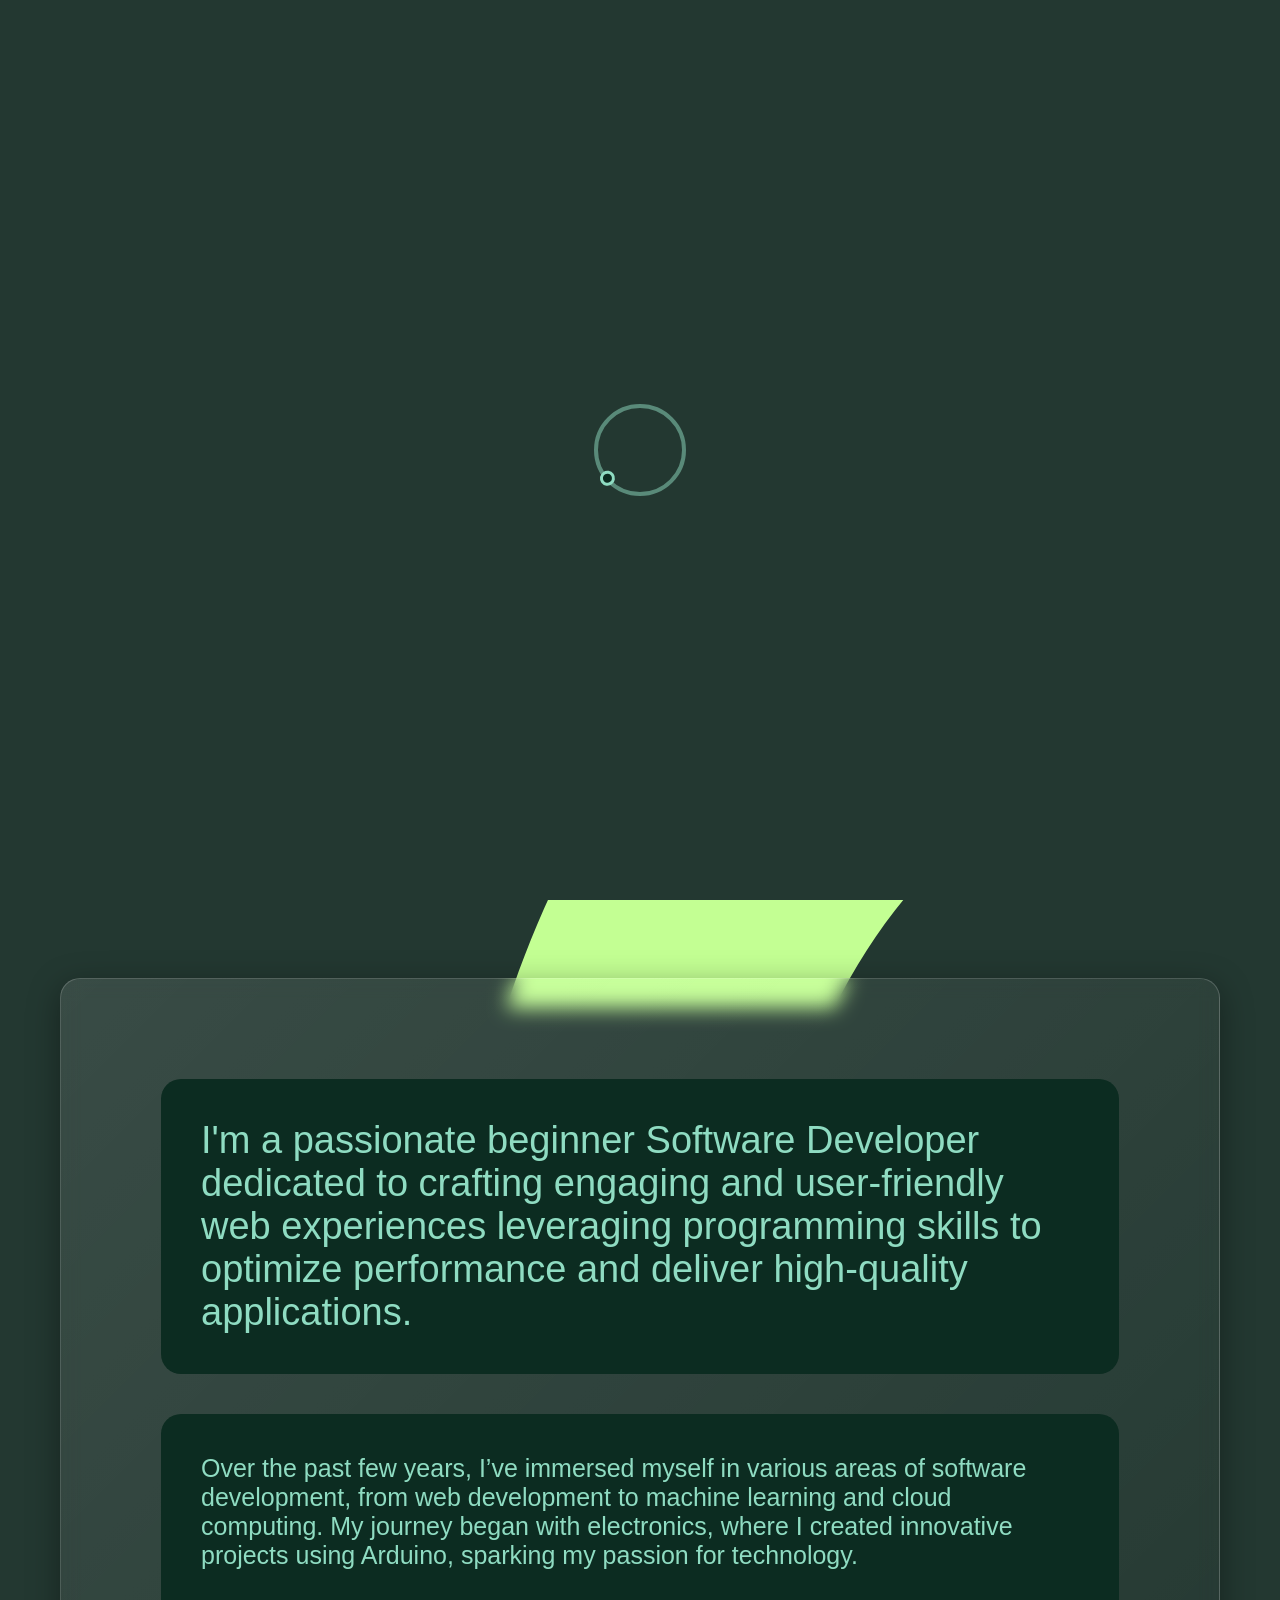
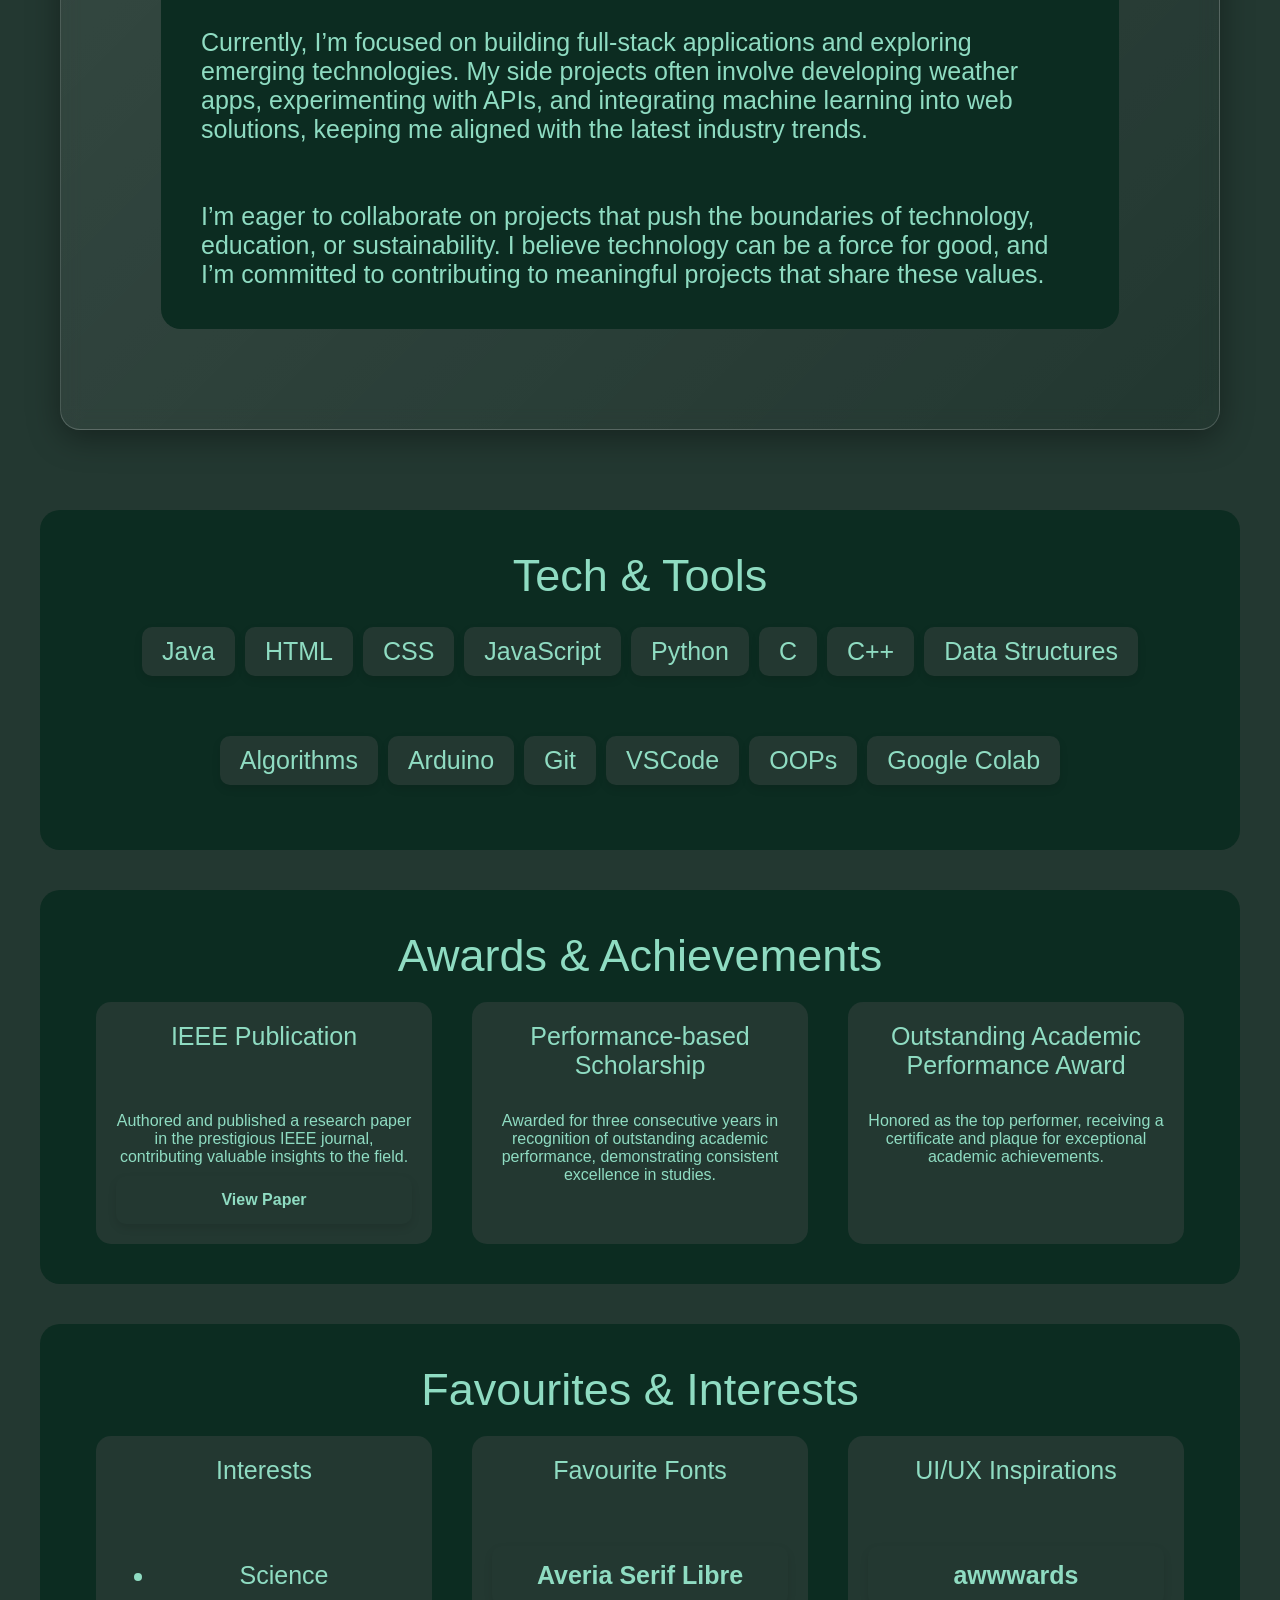
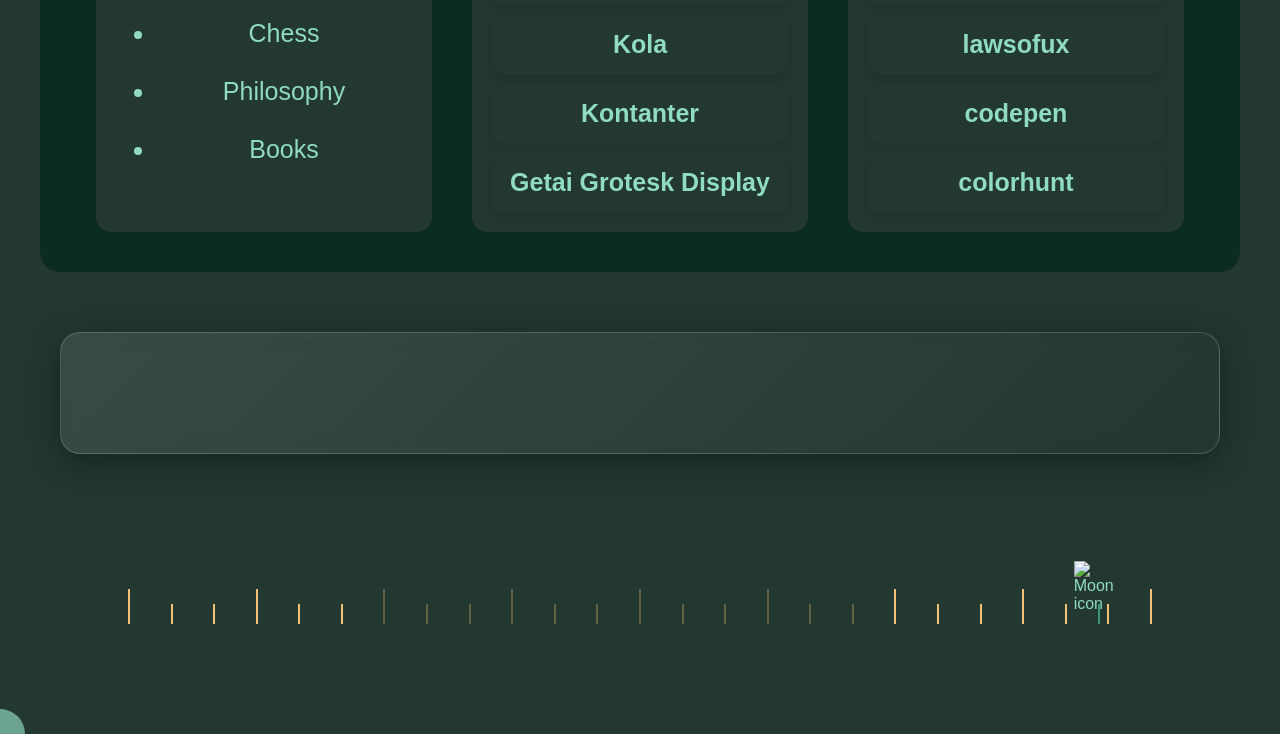
==== commit 80ff33ae: "fix cursor hover style, add viewcounter" ====
--- a/index.html
+++ b/index.html
@@ -11,6 +11,20 @@
     <link rel="icon" type="image/x-icon" href="favicon.ico" />
 
     <meta name="viewport" content="width=device-width, initial-scale=1.0" />
+
+    <!-- Google Analytics -->
+
+    <!-- Google tag (gtag.js) -->
+    <script async src="https://www.googletagmanager.com/gtag/js?id=G-TL5MMXZSV4"></script>
+    <script>
+      window.dataLayer = window.dataLayer || [];
+      function gtag() {
+        dataLayer.push(arguments);
+      }
+      gtag("js", new Date());
+
+      gtag("config", "G-TL5MMXZSV4");
+    </script>
   </head>
 
   <body>
@@ -65,10 +79,10 @@
         <!-- the span tag doesn't come with any default styling -->
         <span class="content-heading">Tech & Tools</span>
         <div class="content-flex-3">
+          <p>Java</p>
           <p>HTML</p>
           <p>CSS</p>
           <p>JavaScript</p>
-          <p>Java</p>
           <p>Python</p>
           <p>C</p>
           <p>C++</p>
@@ -278,6 +292,5 @@
 
     <script src="scripts/main-script.js"></script>
     <script src="scripts/horizontal-clock.js"></script>
-    <script src="scripts/cursor-hover.js"></script>
   </body>
 </html>
--- a/styles/main-style.css
+++ b/styles/main-style.css
@@ -340,8 +340,9 @@
   height: 50px;
   border-radius: 50%;
   background: var(--cursor-hover-bg);
-  transition: 0.1s;
+  transition: transform 0.2s ease, background-color 0.2s ease;
   transform: translate(-50%, -50%);
+  transform-origin: center center; /* so that it scales from center not top left which is default */
   pointer-events: none;
   mix-blend-mode: difference;
   z-index: 1000;
@@ -350,7 +351,9 @@
 /* cursor hover effect - enlarge */
 /* add hover-me to any other div where we to make cursor bigger when hovered over */
 .cursor-hover {
-  transform: scale(4.5);
+  transform: translate(-50%, -50%) scale(2.5); /* Keep translate in both states */
+  background-color: #000000; /* change to your desired hover color, black or white makes it disappear on the bar above horizontal clock which is a nice resultant effetc i think */
+  transition: transform 0.2s ease, background-color 0.2s ease;
 }
 
 /* svg loading animation */
@@ -497,8 +500,10 @@
   }
 }
 
-.cursor {
-  display: none !important;
+@media (max-width: 768px) {
+  .cursor {
+    display: none !important;
+  }
 }
 
 /* mobile view css ends */
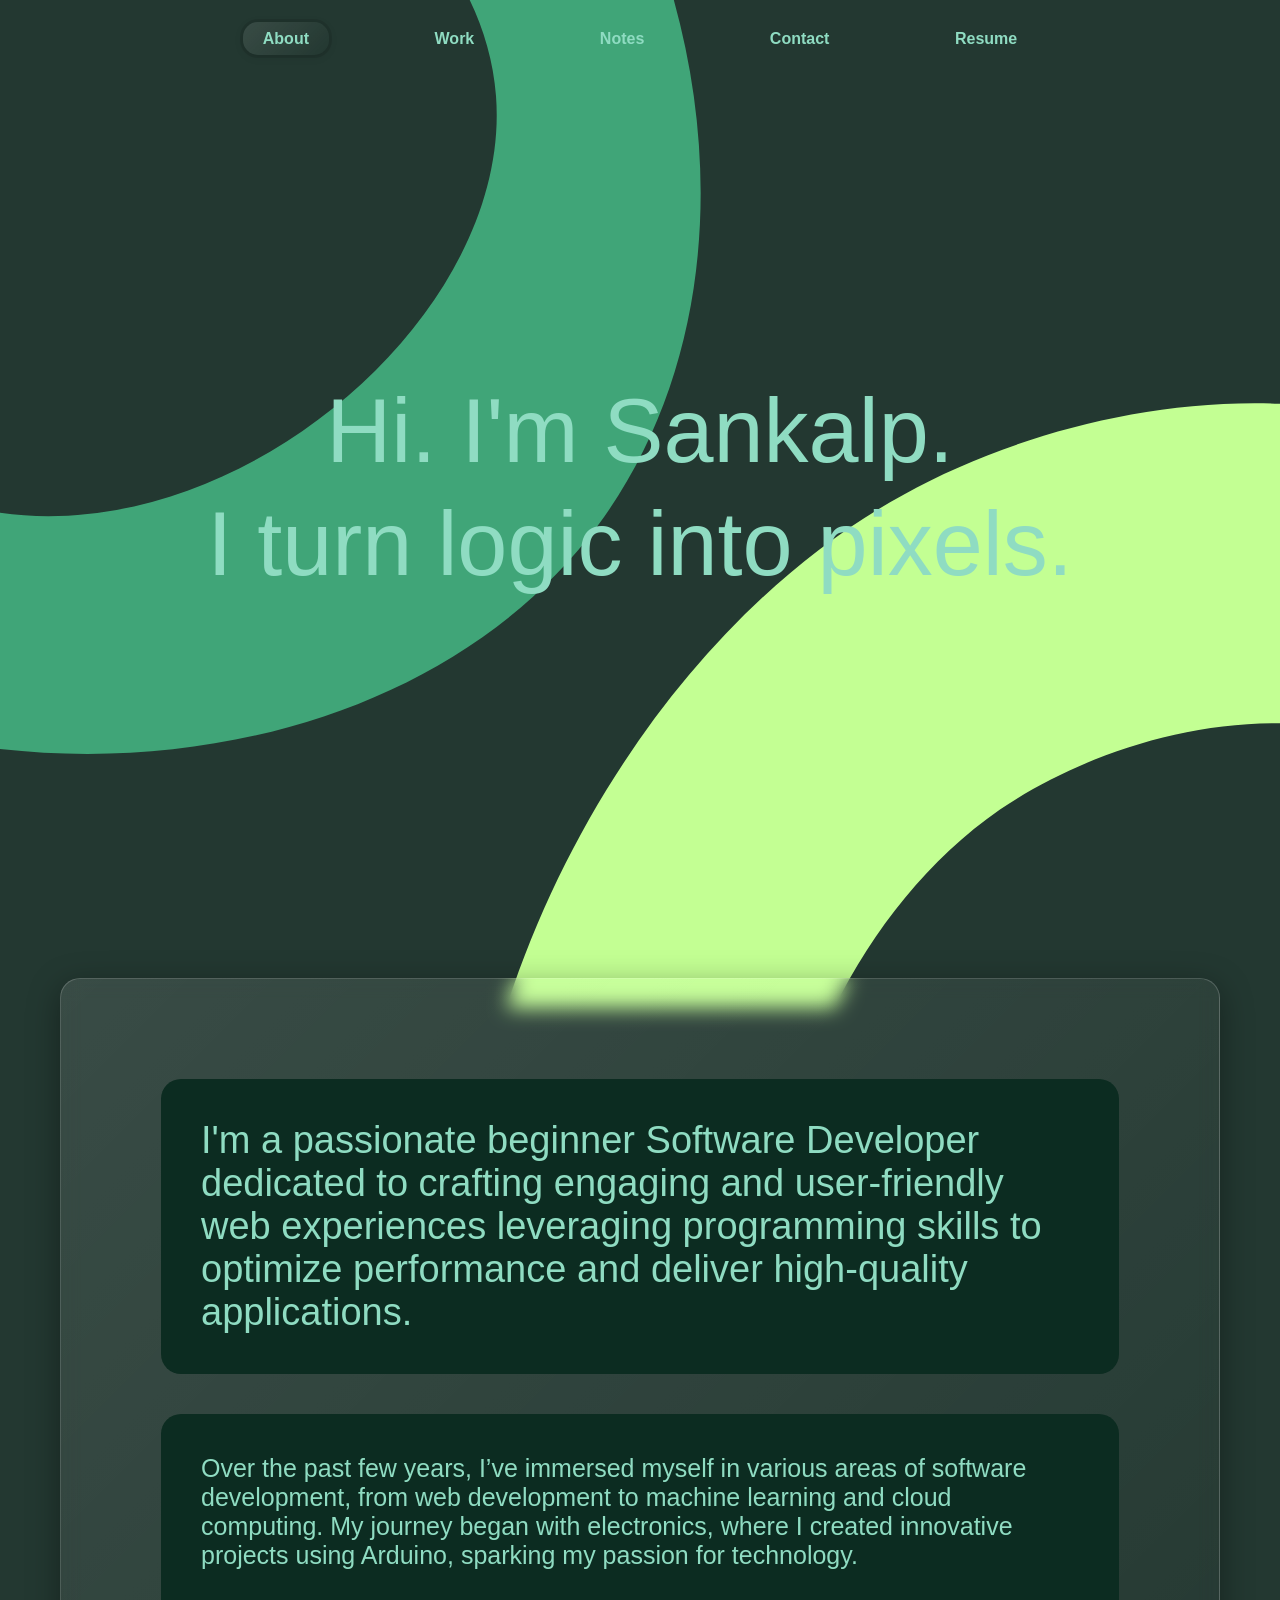
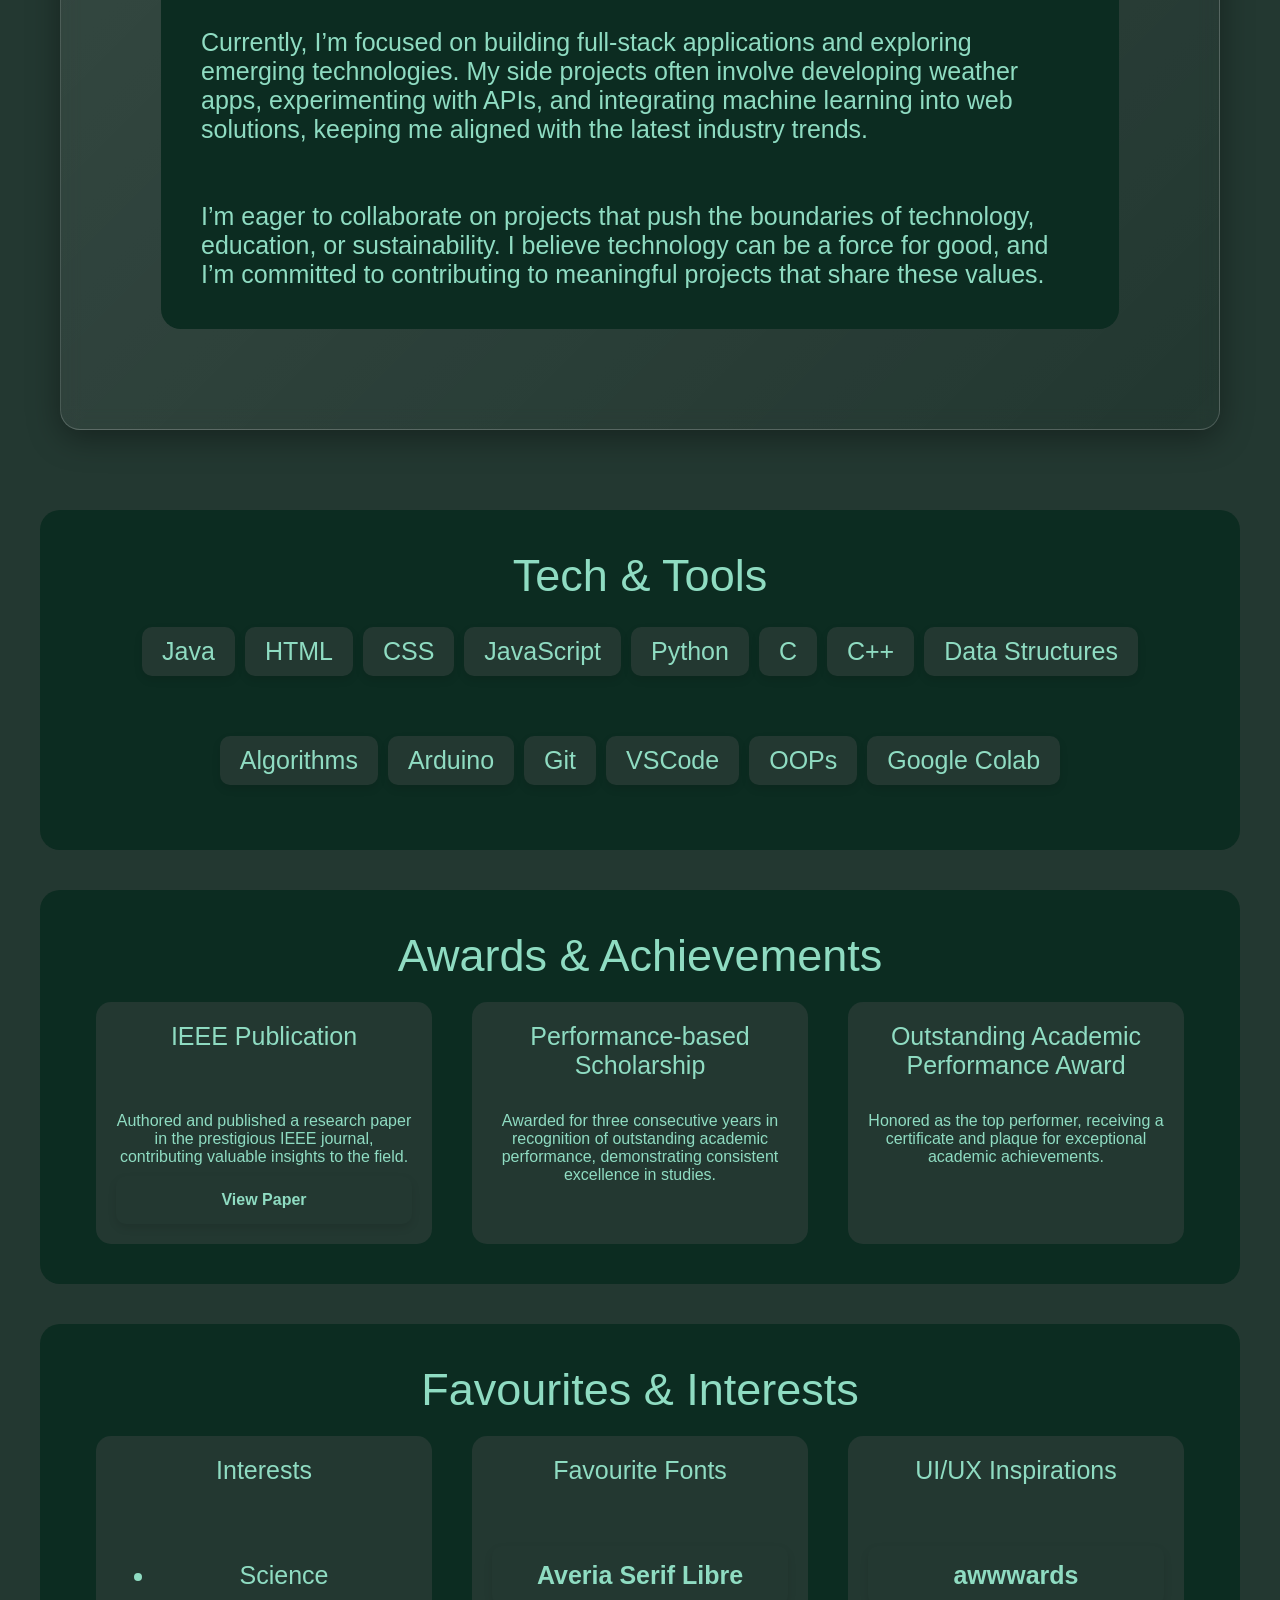
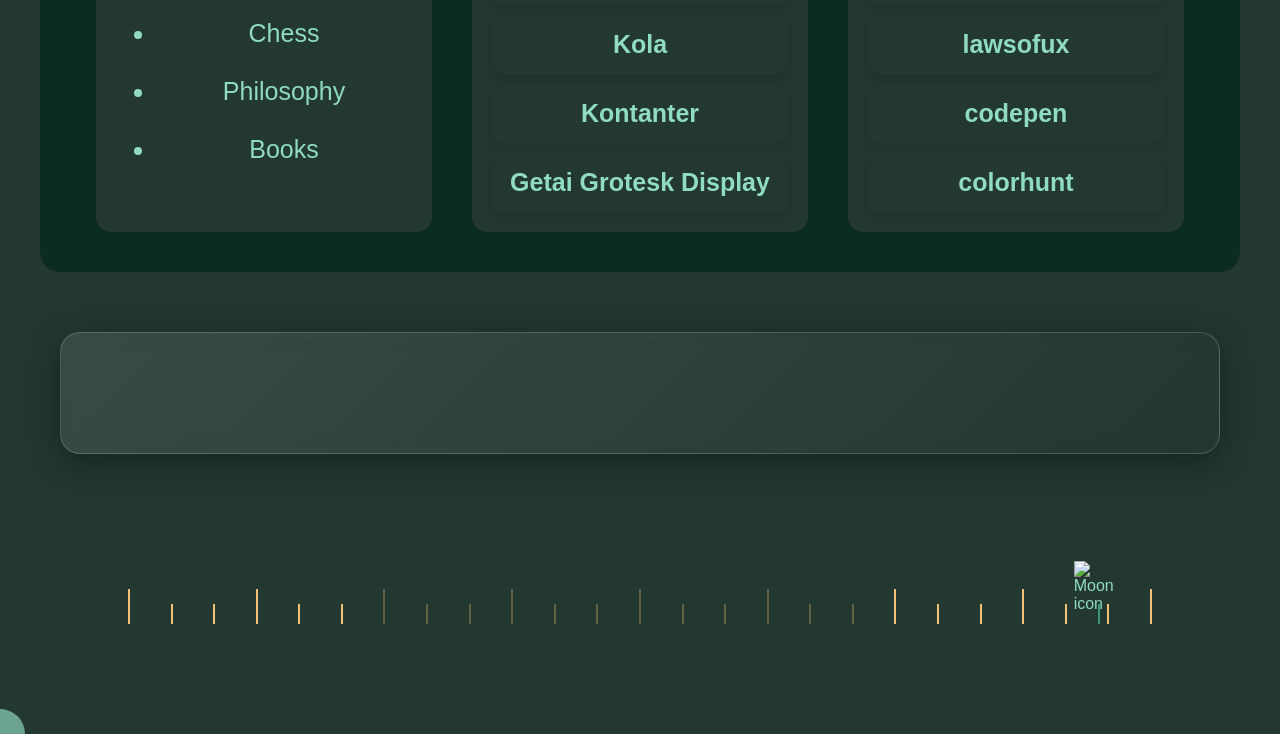
==== commit da27decd: "fix website starting loading animation" ====
--- a/index.html
+++ b/index.html
@@ -247,7 +247,7 @@
         </svg>
       </div>
 
-      <!-- Loader Wrapper -->
+      <!-- Website Starting Loader Wrapper -->
       <div id="loader">
         <!-- SVG animation -->
         <svg
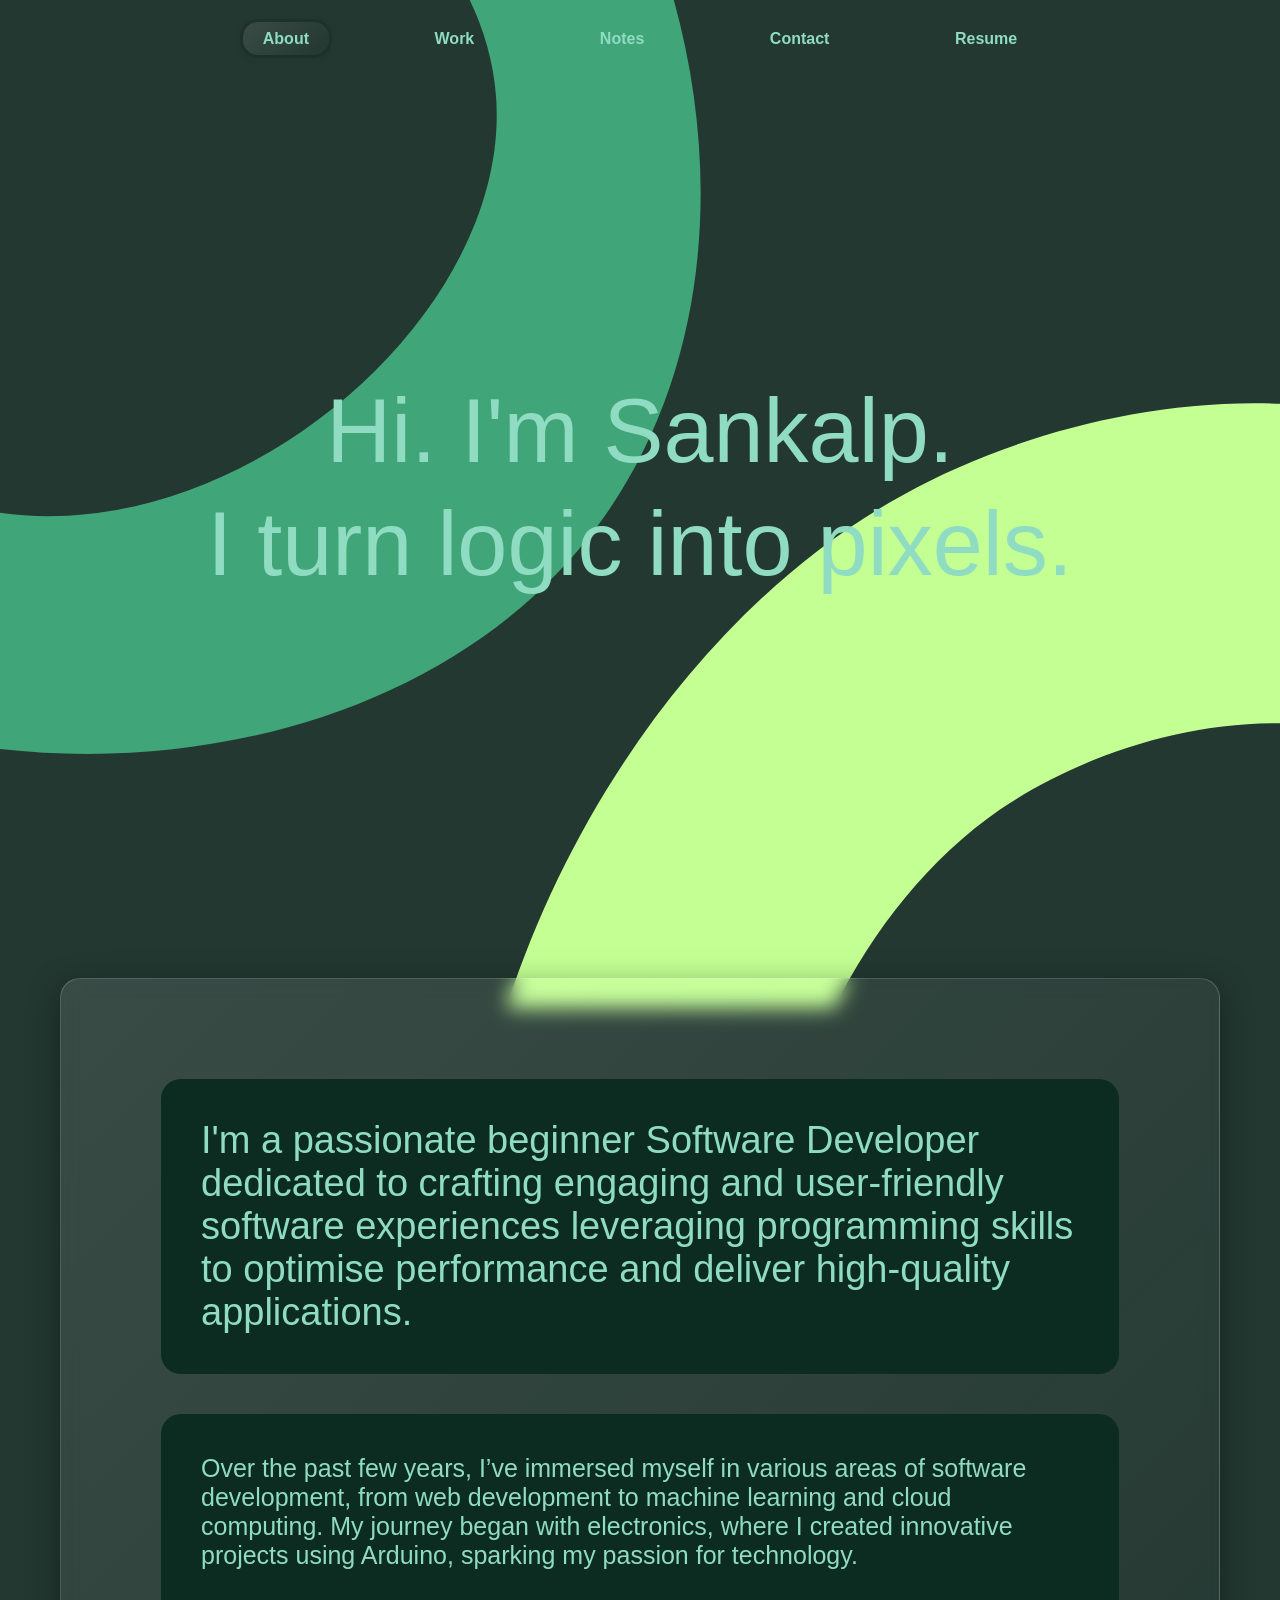
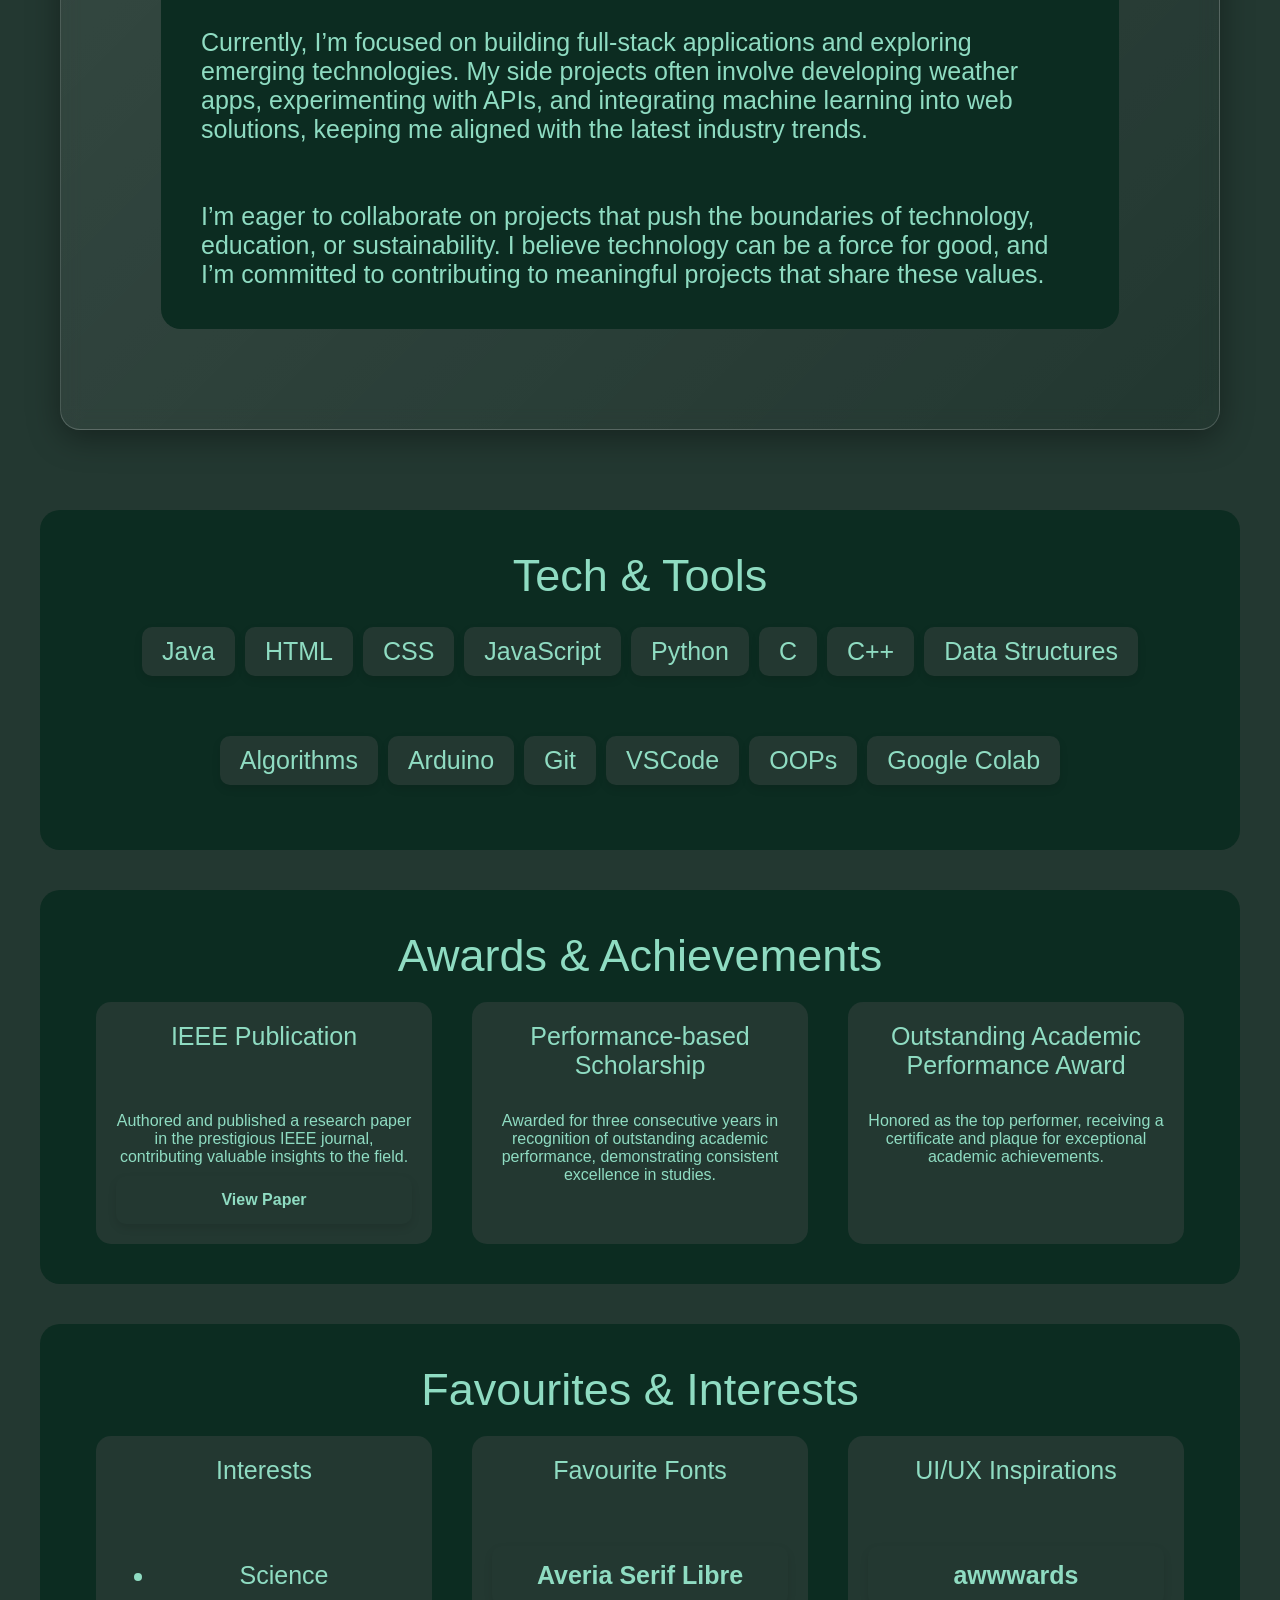
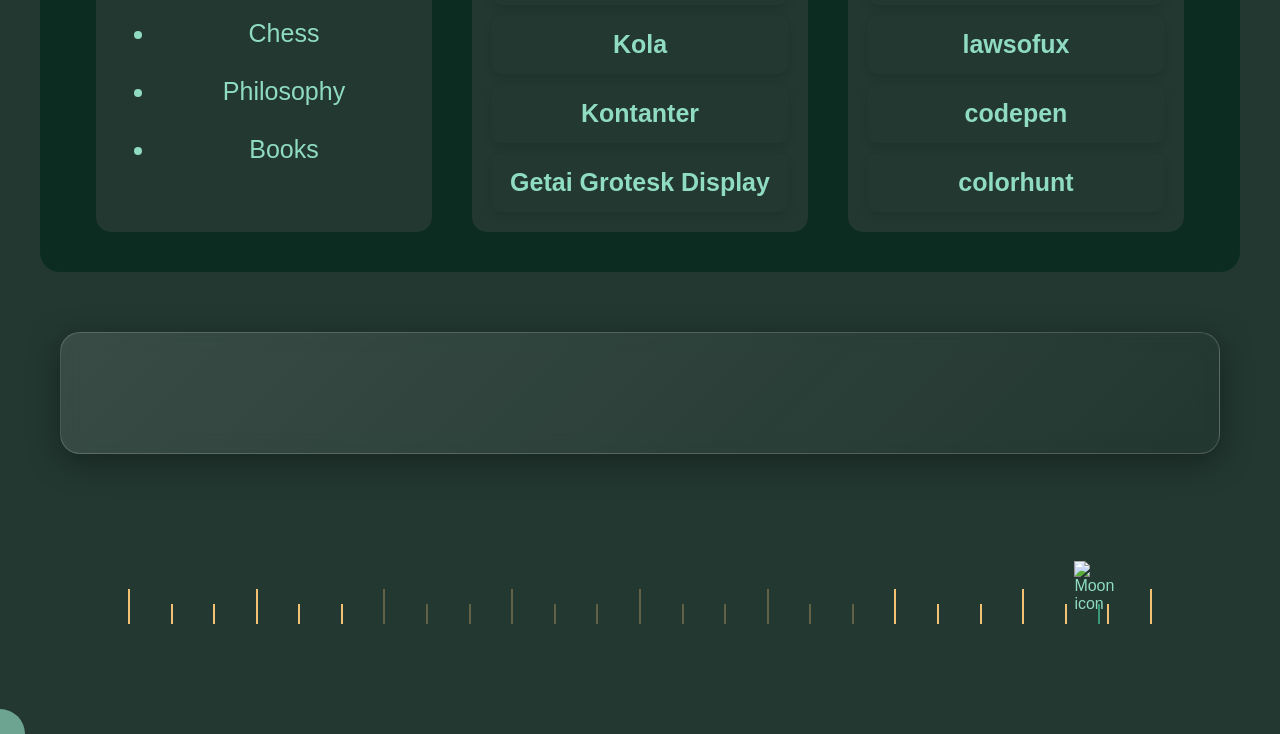
==== commit c2eb7a24: "changed intro" ====
--- a/index.html
+++ b/index.html
@@ -58,8 +58,8 @@
 
       <div class="container-div glass">
         <div class="content-div-1">
-          I'm a passionate beginner Software Developer dedicated to crafting engaging and user-friendly web experiences leveraging programming skills
-          to optimize performance and deliver high-quality applications.
+          I'm a passionate beginner Software Developer dedicated to crafting engaging and user-friendly software experiences leveraging programming
+          skills to optimise performance and deliver high-quality applications.
         </div>
 
         <div class="content-div-2">
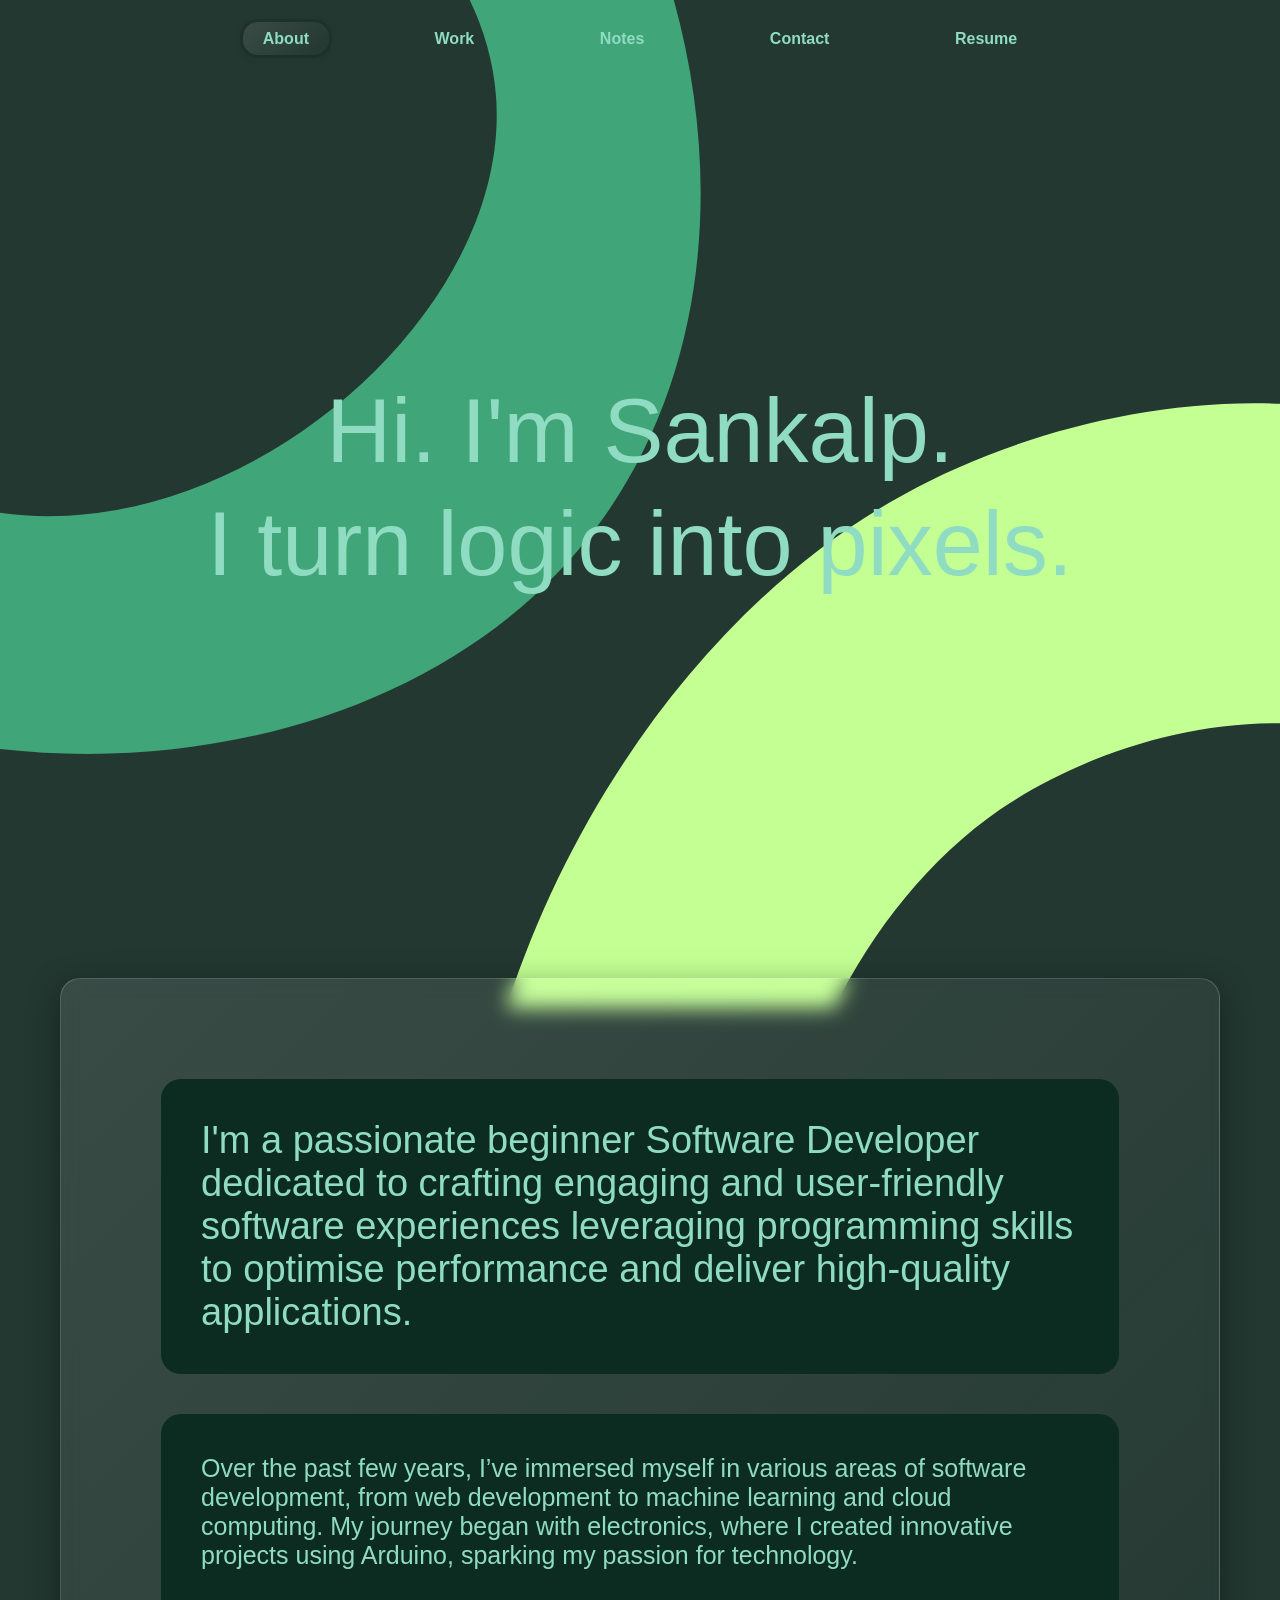
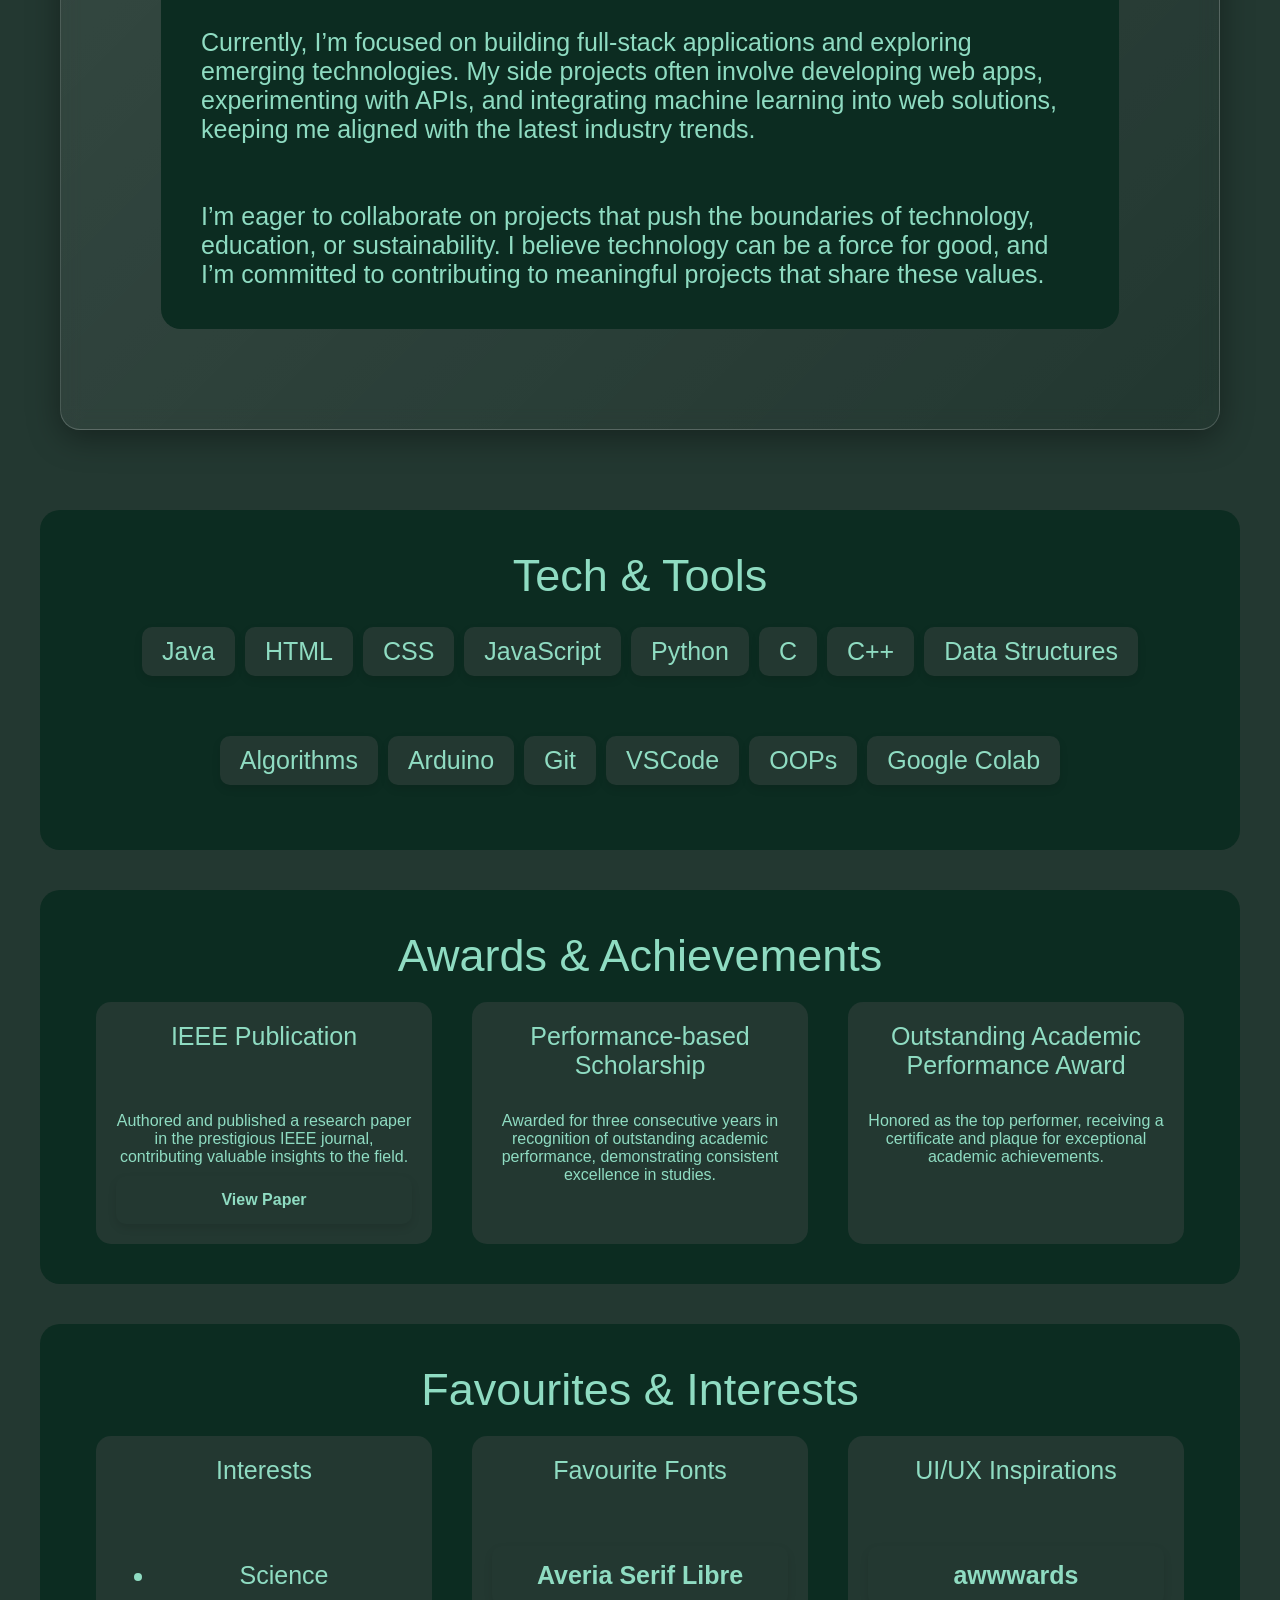
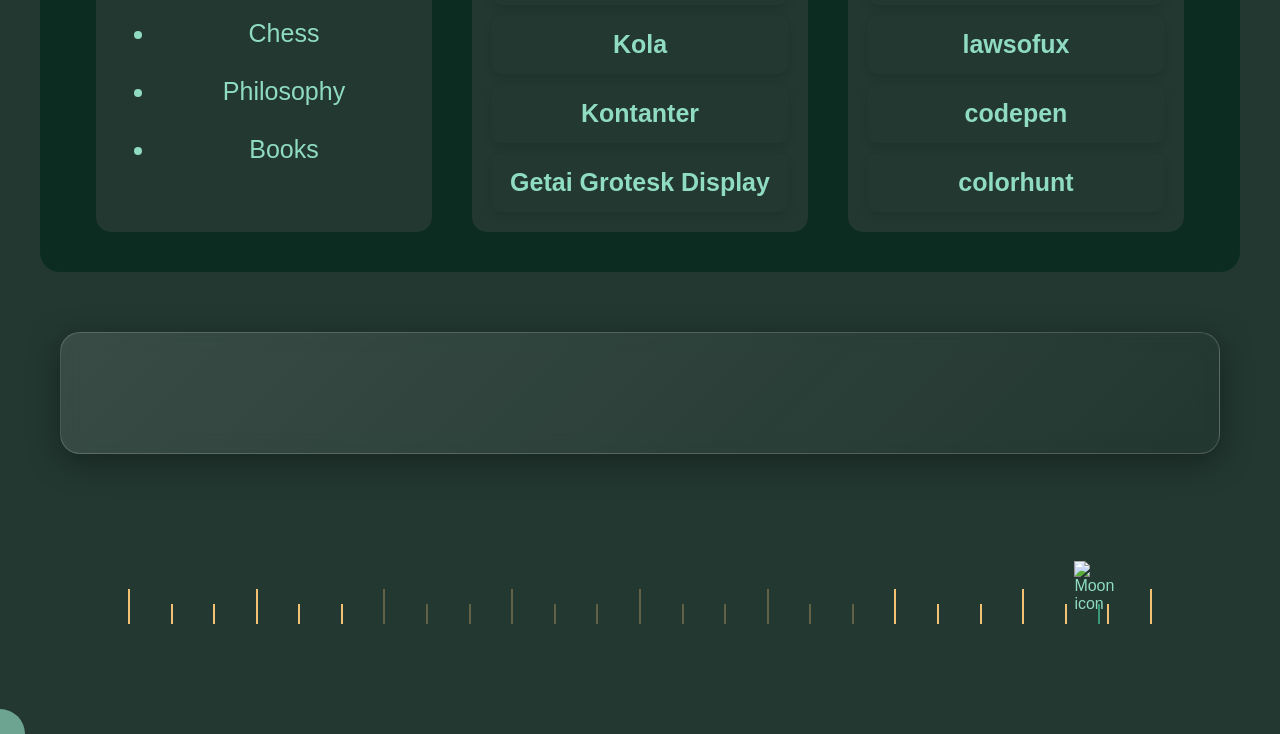
==== commit bde9ca80: "minor updates" ====
--- a/index.html
+++ b/index.html
@@ -67,8 +67,7 @@
           computing. My journey began with electronics, where I created innovative projects using Arduino, sparking my passion for technology.
           <br /><br /><br />
           Currently, I’m focused on building full-stack applications and exploring emerging technologies. My side projects often involve developing
-          weather apps, experimenting with APIs, and integrating machine learning into web solutions, keeping me aligned with the latest industry
-          trends.
+          web apps, experimenting with APIs, and integrating machine learning into web solutions, keeping me aligned with the latest industry trends.
           <br /><br /><br />
           I’m eager to collaborate on projects that push the boundaries of technology, education, or sustainability. I believe technology can be a
           force for good, and I’m committed to contributing to meaningful projects that share these values.
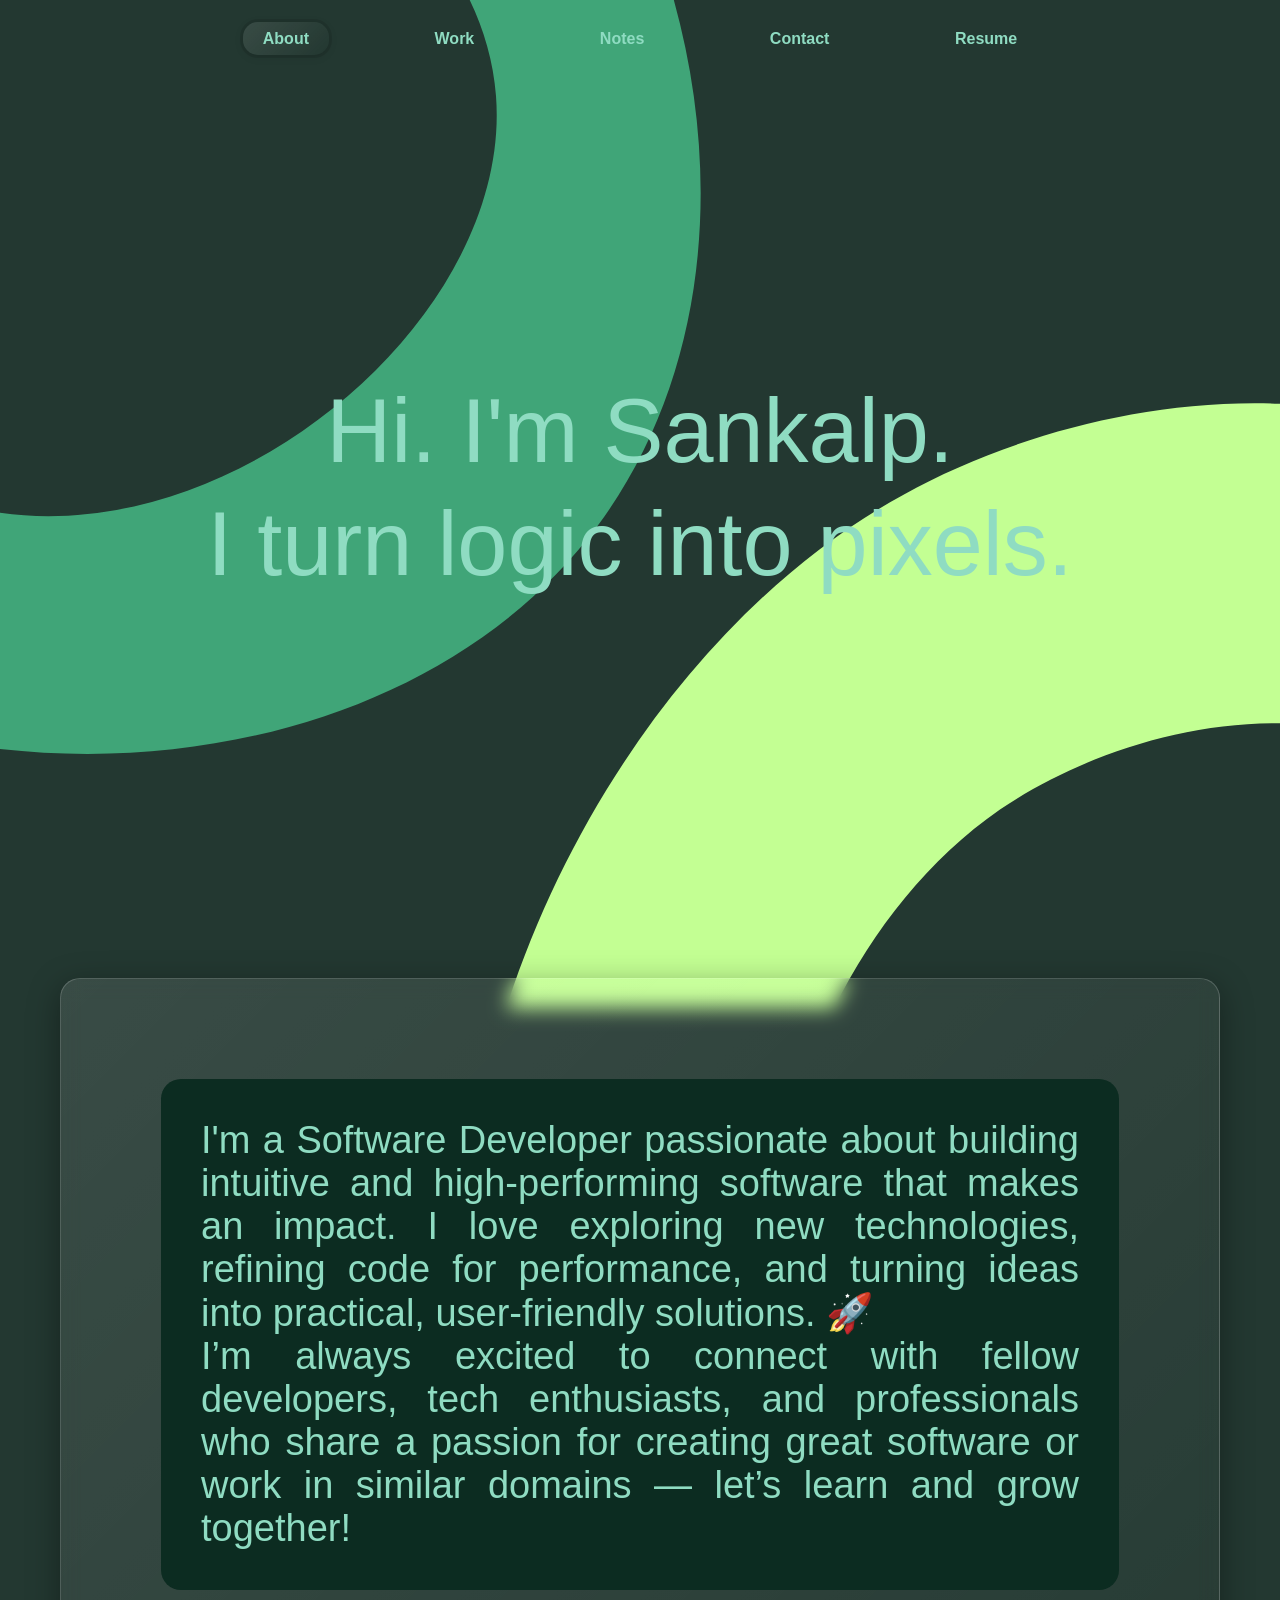
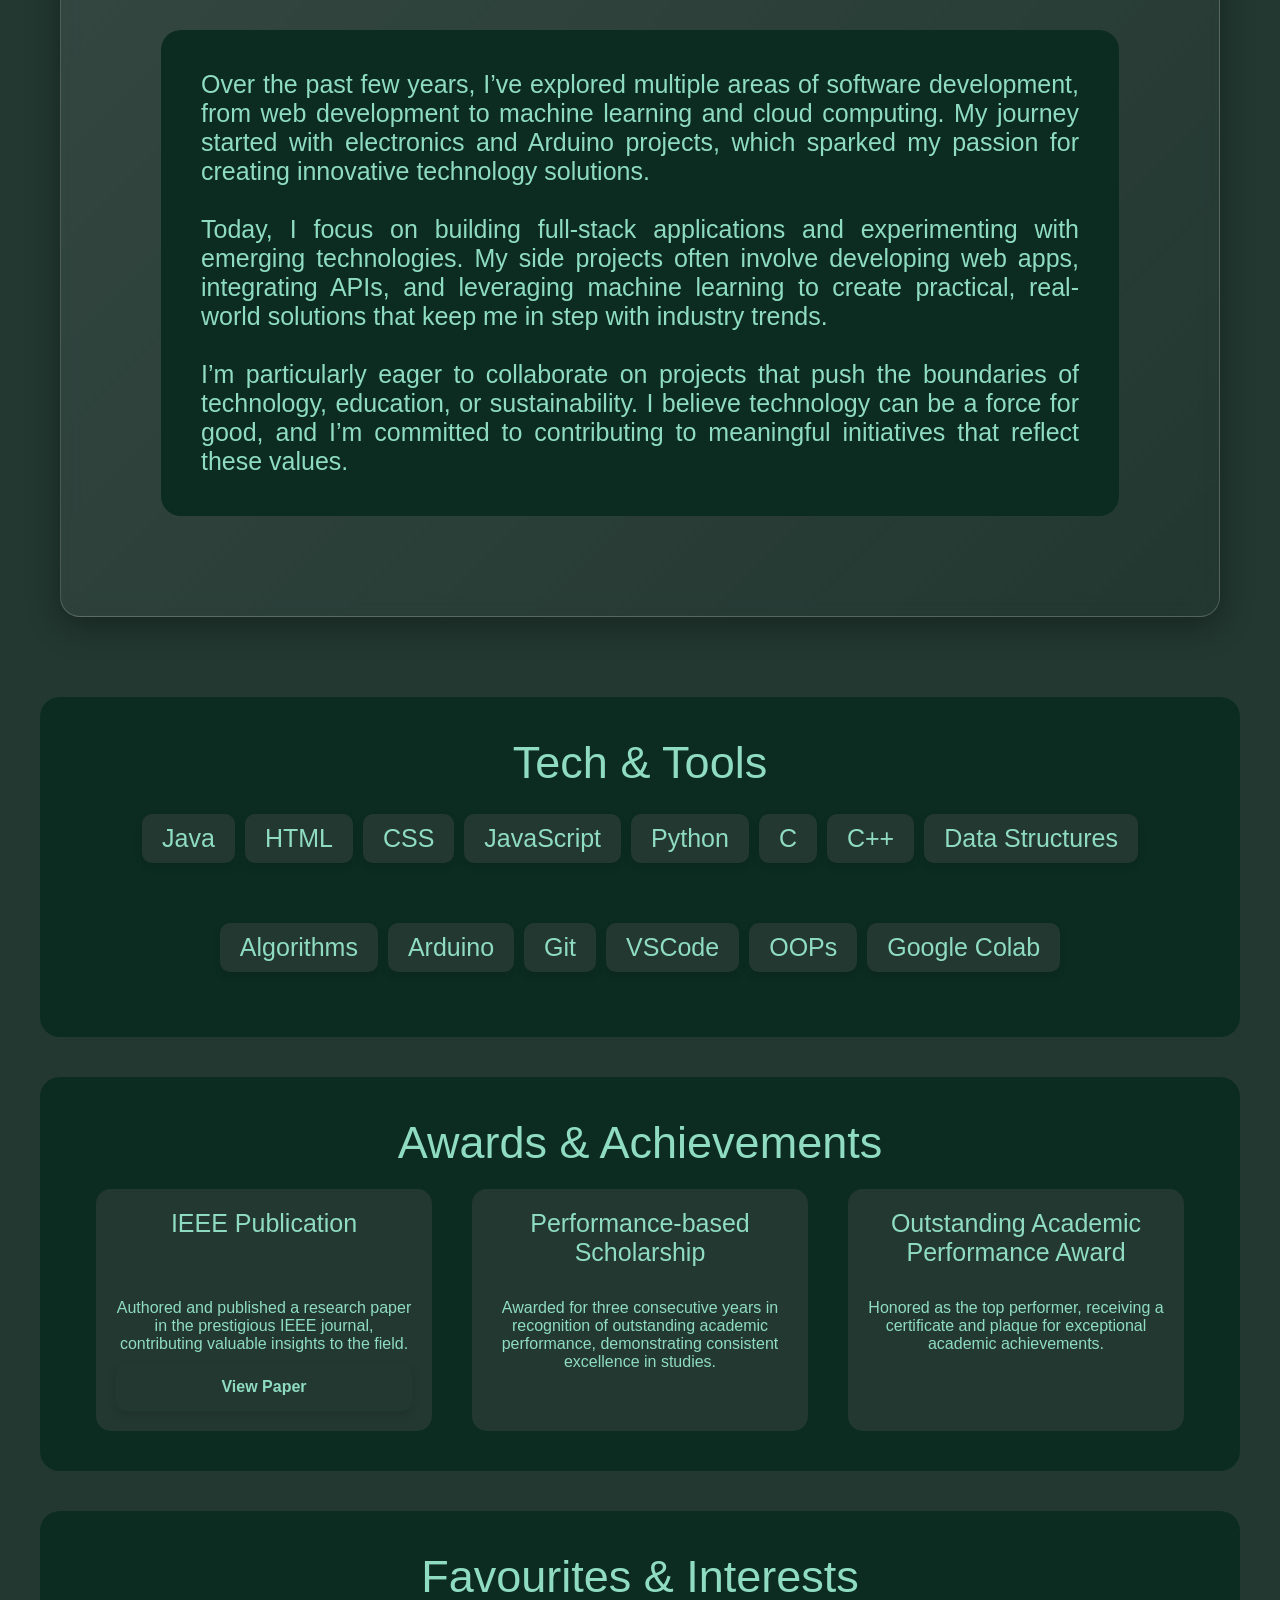
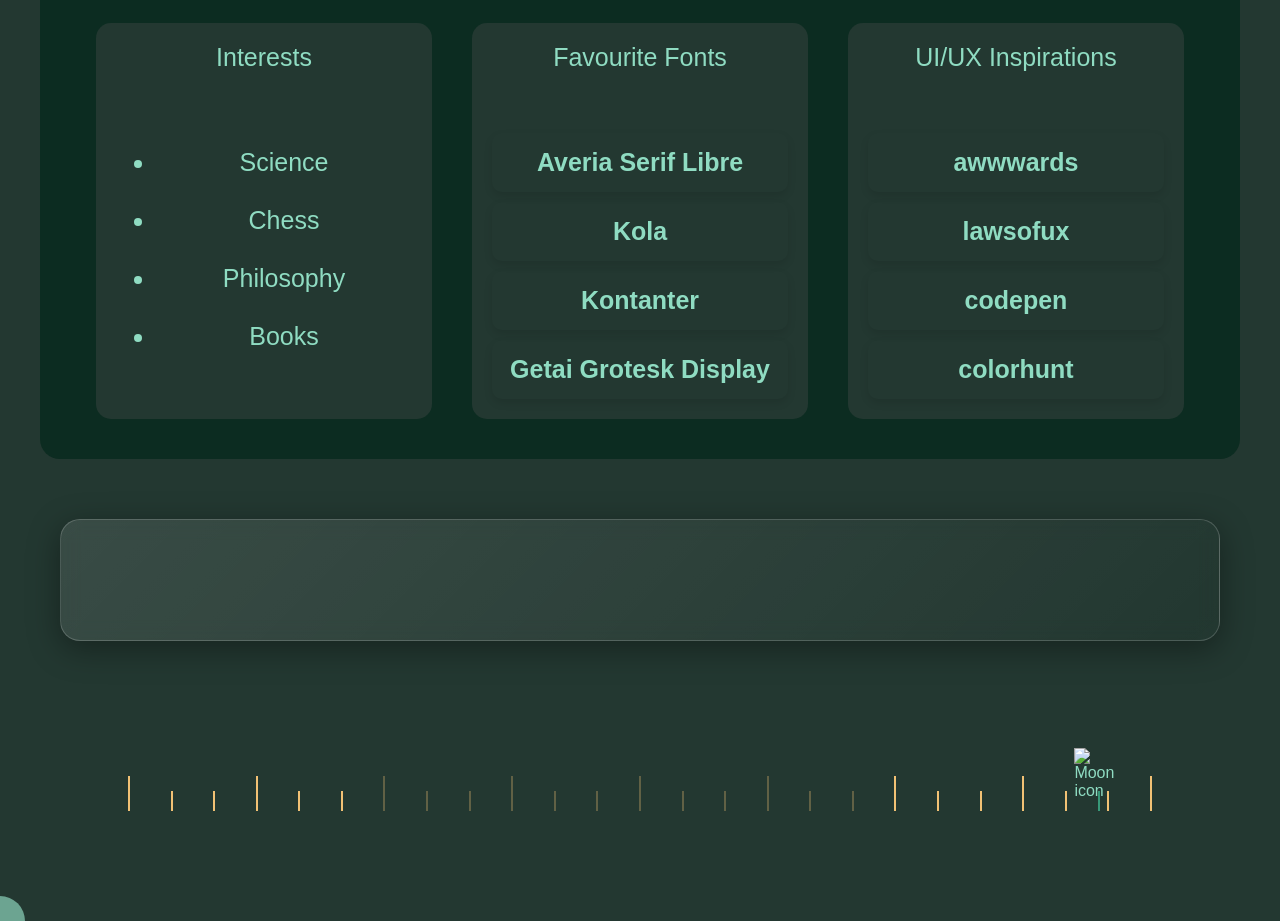
==== commit cb2fc46c: "minor css & text changes" ====
--- a/index.html
+++ b/index.html
@@ -58,19 +58,22 @@
 
       <div class="container-div glass">
         <div class="content-div-1">
-          I'm a passionate beginner Software Developer dedicated to crafting engaging and user-friendly software experiences leveraging programming
-          skills to optimise performance and deliver high-quality applications.
+          I'm a Software Developer passionate about building intuitive and high-performing software that makes an impact. I love exploring new
+          technologies, refining code for performance, and turning ideas into practical, user-friendly solutions. 🚀 <br />
+          I’m always excited to connect with fellow developers, tech enthusiasts, and professionals who share a passion for creating great software or
+          work in similar domains — let’s learn and grow together!
         </div>
 
         <div class="content-div-2">
-          Over the past few years, I’ve immersed myself in various areas of software development, from web development to machine learning and cloud
-          computing. My journey began with electronics, where I created innovative projects using Arduino, sparking my passion for technology.
-          <br /><br /><br />
-          Currently, I’m focused on building full-stack applications and exploring emerging technologies. My side projects often involve developing
-          web apps, experimenting with APIs, and integrating machine learning into web solutions, keeping me aligned with the latest industry trends.
-          <br /><br /><br />
-          I’m eager to collaborate on projects that push the boundaries of technology, education, or sustainability. I believe technology can be a
-          force for good, and I’m committed to contributing to meaningful projects that share these values.
+          Over the past few years, I’ve explored multiple areas of software development, from web development to machine learning and cloud computing.
+          My journey started with electronics and Arduino projects, which sparked my passion for creating innovative technology solutions.
+          <br /><br />
+          Today, I focus on building full-stack applications and experimenting with emerging technologies. My side projects often involve developing
+          web apps, integrating APIs, and leveraging machine learning to create practical, real-world solutions that keep me in step with industry
+          trends.
+          <br /><br />
+          I’m particularly eager to collaborate on projects that push the boundaries of technology, education, or sustainability. I believe technology
+          can be a force for good, and I’m committed to contributing to meaningful initiatives that reflect these values.
         </div>
       </div>
 
--- a/styles/main-style.css
+++ b/styles/main-style.css
@@ -222,6 +222,7 @@
   z-index: 10;
   overflow: hidden; /* Hide overflow */
   text-overflow: ellipsis; /* Show "..." for overflowed text */
+  text-align: justify; /* Make text justified */
 }
 
 .content-div-2,
